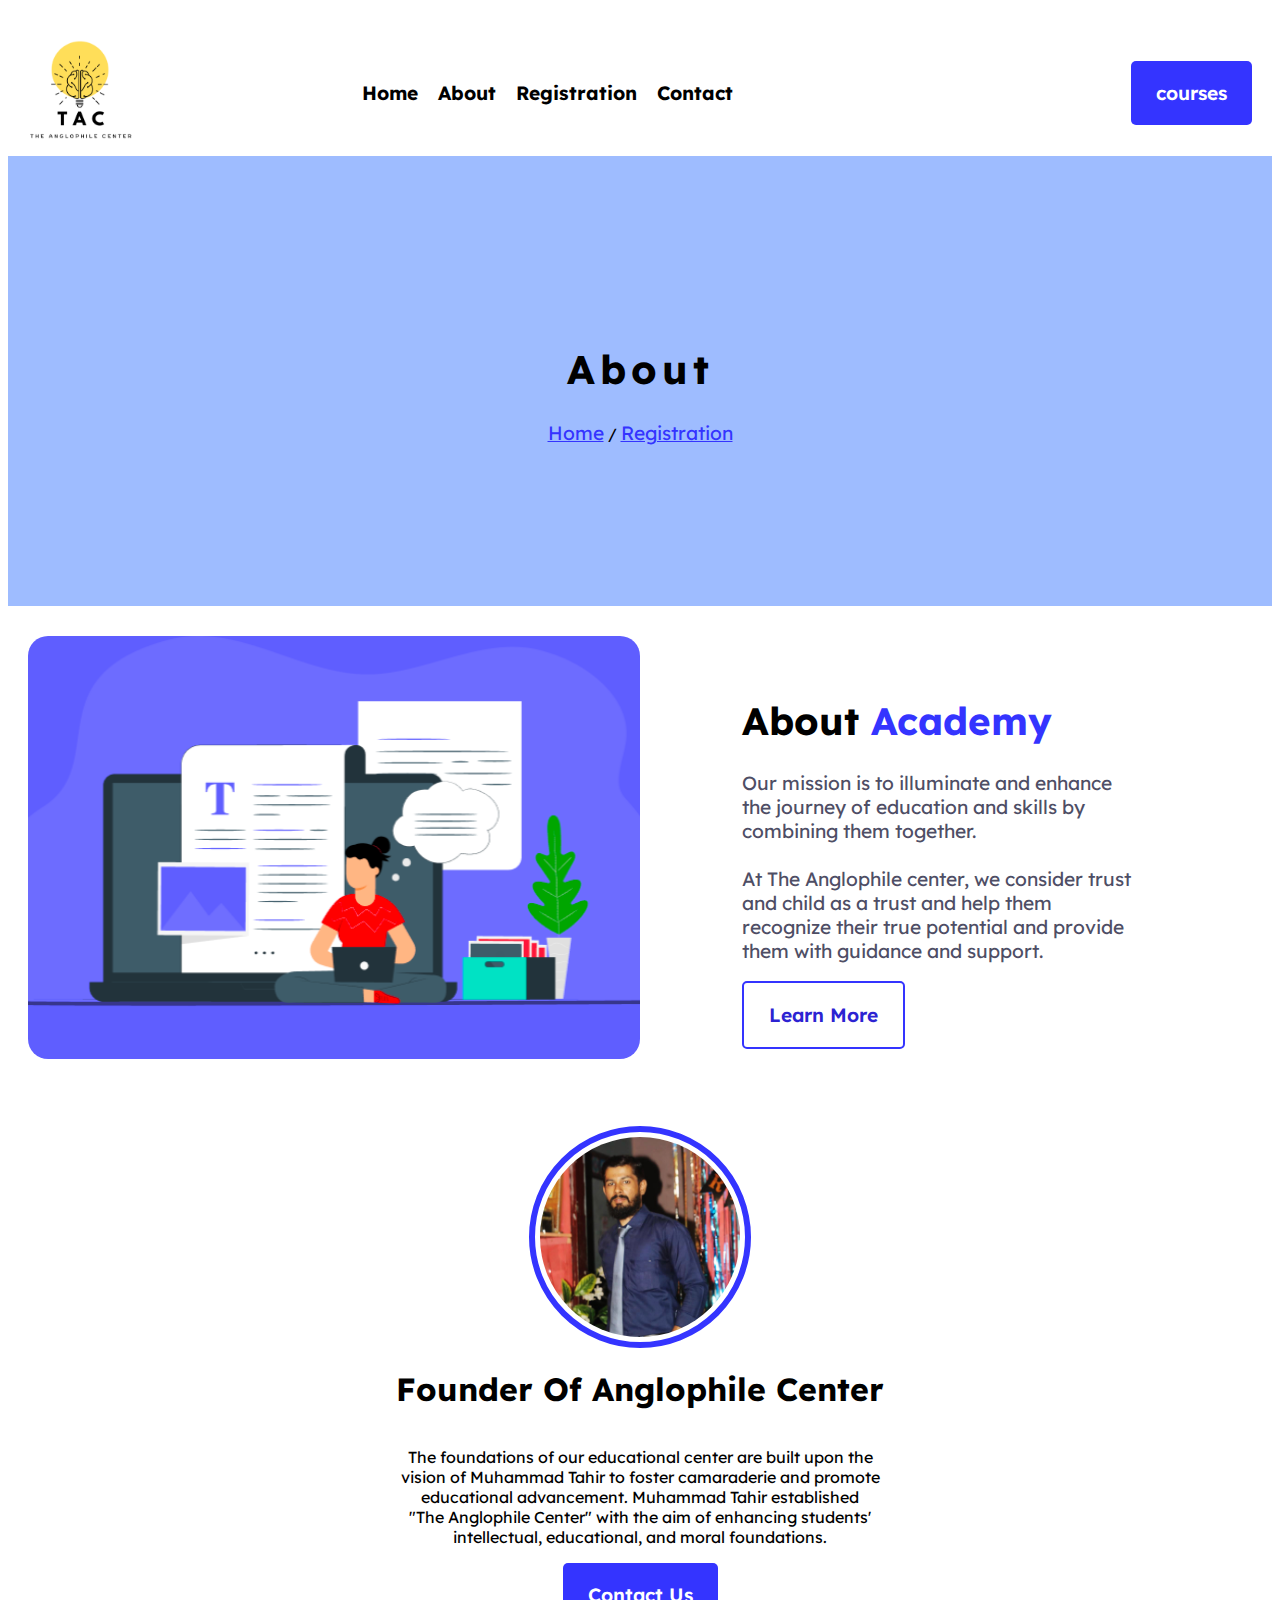
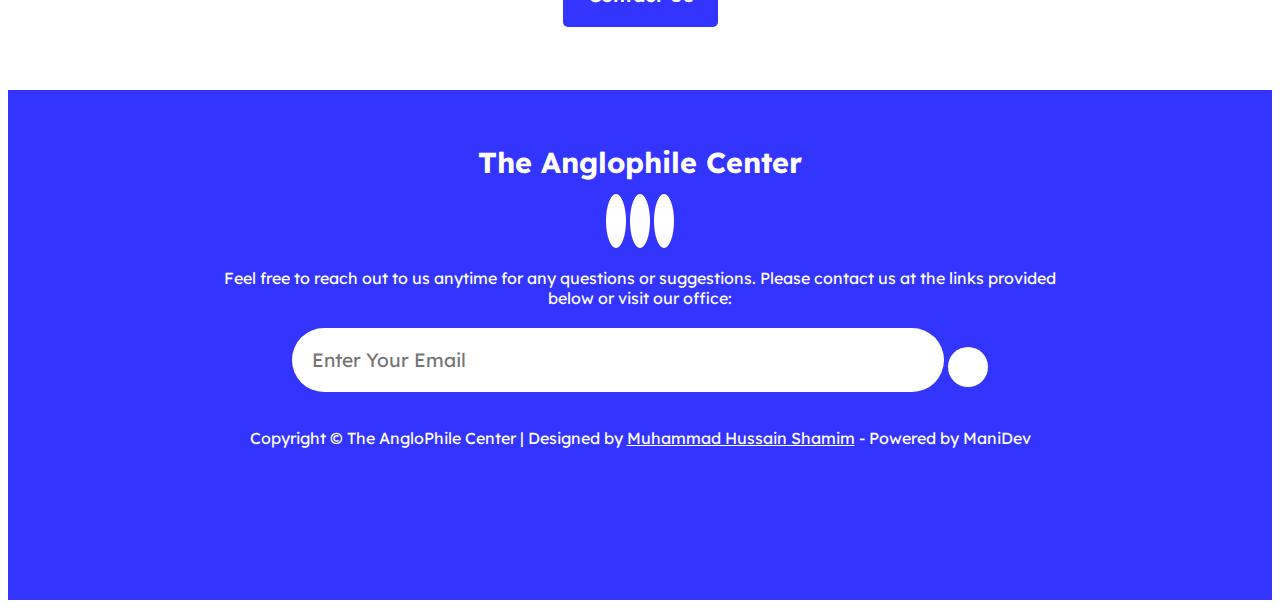
==== pages.html/about.html @ 761ca354 "THC WEbsite" ====
<!-- ______________________________________________________________________ -->

<!DOCTYPE html>
<html lang="en">

<head>
    <meta charset="UTF-8">
    <meta name="viewport" content="width=device-width, initial-scale=1.0">
    <title>The Anglophile Center</title>

    <!-- pages link -->

    <!-- color Variables -->
    <link rel="stylesheet" href="../styling/variables.css">

    <!-- fonts -->
    <link rel="stylesheet" href="../styling/font.css">

    <!-- icons -->
    <link rel="stylesheet" href="../styling/icon.css">

    <!-- rsponsive -->
    <link rel="stylesheet" href="../styling/responsive.css">

    <!-- styling -->
    <link rel="stylesheet" href="../styling/style.css" >

    <!-- Dark styling -->
    <link rel="stylesheet" href="" id="styleLink">

    <!-- slider -->
    <link rel="stylesheet" href="https://cdn.jsdelivr.net/npm/swiper@11/swiper-bundle.min.css" />

    <!-- extra links -->
    <link rel="stylesheet" href="https://cdnjs.cloudflare.com/ajax/libs/font-awesome/6.5.2/css/all.min.css"
        integrity="sha512-SnH5WK+bZxgPHs44uWIX+LLJAJ9/2PkPKZ5QiAj6Ta86w+fsb2TkcmfRyVX3pBnMFcV7oQPJkl9QevSCWr3W6A=="
        crossorigin="anonymous" referrerpolicy="no-referrer" />

</head>
<body>
  <!--         loader     -->
  <div class="nav2" id="secondNav">
      
    <div class="list">
        <ul class="secondNav">
            <!-- <i class="fa-solid fa-bars-staggered" onclick="Bar()">X</i> -->
            <i class="fa fa-times" aria-hidden="true" onclick="Bar()"></i>

            <a href="../index.html" id="same">
                <li>home</li>
            </a>
            <a href="../pages.html/about.html">
                <li>about</li>
            </a>
            <a href="../pages.html/courses.html">
                <li>courses</li>
            </a>
            <a href="../pages.html/registration.html">
                <li>registration</li>
            </a>
            <a href="../pages.html/contact.html">
                <li>contact</li>
            </a>
        </ul>
        <div class="secondicon">
            <i class="fa-solid fa-sun" onclick="diin()" id="din" ></i>
            <i class="fa-solid fa-moon" onclick="raaat()" id="raat" ></i>

        </div>
    </div>

</div>
<!-- sfnc  -->
<header>
    <nav class="flex ">
        <div class="logo">
            <img src="../images/logo 1 (1).png" alt="logo" id="logo">
        </div>
        <div class="list">
            <ul class="flex">
                <a href="../index.html" id="same">
                    <li>home</li>
                </a>
                <a href="../pages.html/about.html">
                    <li>about</li>
                </a>
                <a href="../pages.html/registration.html">
                    <li>registration</li>
                </a>
                <a href="../pages.html/contact.html">
                    <li>contact</li>
                </a>
            </ul>
        </div>
        <div class="icon">
            <i class="fa-solid fa-sun" onclick="day()" id="day"></i>
            <i class="fa-solid fa-moon" onclick="night()" id="night" ></i>

        </div>
        <div class="button">
            <a href="../pages.html/courses.html" class="buttons">courses</a>
            <i class="fa-solid fa-bars-staggered" onclick="NavBar()" id="Nav"></i>
        </div>
    </nav>
</header>

<!-- ______________________________________________________________________ -->
<!-- section -->
<section class="herosection flex">
    <h1>About</h1>
<div>
    <a href="../index.html">home</a> /
    <a href="../pages.html/registration.html">registration</a>
</div>
</section>
<!-- section -->
<!-- sec1 -->
<section class="section sec2 flex">
    <div class="image">
        <img src="../images/about1.png"
            alt="about Image">
    </div>
    <div class="text">
        <h1>About <span>Academy</span></h1>
        <p>Our mission is to illuminate and enhance the journey of education and skills by combining them together. <br> <br> At The Anglophile center, we consider trust and child as a trust and help them recognize their true potential and provide them with guidance and support.
        </p>
        <a href="/pages.html/courses.html" class="bt buttons">Learn More</a>
    </div>
</section>
<!-- sec1 -->
<!-- sec2 -->
<section class="section sec5 flex">
    <img src="../images/sirTahir.jpg"
        alt="Academy fonder image">
    <h1>Founder Of Anglophile Center</h1>
    <p>The foundations of our educational center are built upon the vision of Muhammad Tahir to foster camaraderie and promote educational advancement. Muhammad Tahir established <br> "The Anglophile Center" with the aim of enhancing students' intellectual, educational, and moral foundations.</p>
    <a href="/pages.html/contact.html" class="buttons">Contact Us</a>
</section>
<!-- sec2 -->
<!-- ______________________________________________________________________ -->

<section class="section sec7 footer">
    <div class="text">
        <h2>The Anglophile Center</h2>
        <div class="icons">
           <a href="https://www.facebook.com/groups/689946211160944/"><i class="fa-brands fa-facebook"></i></a>
           <i class="fa-brands fa-whatsapp" onclick="NumberSir()"></i>
            <a href="https://www.youtube.com/@theanglophilecenter4588/featured"> <i class="fa-brands fa-youtube"></i></a>
           
        </div>
    </div>
    <div class="seacrh flex">
        <p class="pera">Feel free to reach out to us anytime for any questions or suggestions. Please contact us at the links provided below or visit our office:</p>
        <form action="#" id="contactForm">
            <input type="email" required placeholder="Enter Your Email" id="email">
            <button type="submit"><i class="fa-solid fa-share"></i></button>
        </form>

        <p>Copyright © The AngloPhile Center | Designed by <a href="https://github.com/hussainshamim16">Muhammad
                Hussain Shamim</a> - Powered by ManiDev

        </p>
    </div>

</section>

   
    <script src="../js Flow/app.js"></script>
</body>
</html>
---- styling/variables.css ----
:root{
    --paragraphs: #69697b;
    --titles: #0b0b2c;
    --accent: #3434ff;
    --secondary-2: #2c23d2;
    --neutral-100: white;
    --neutral-400: #cfcfdb;
    --neutral-300: #ececf4;
    --neutral-200: #fafafa;
    --secondary-1: #f5f7ff;
    --icons-border: #202058;
    --neutral-500: #4e4e65;
}

.buttons{
color: white;
text-decoration: none;
background-color: var(--accent);
padding: 20px 25px;
font-size: 1.2rem;
font-weight: 600;
border-radius: 5px;
transition-duration: 0.3s;
position: relative;
cursor: pointer;
}

.buttons:hover{
    background-color: var(--secondary-2);
    padding: 12px 23px;    
}

.bt{
    border: 2px solid var(--accent);
    background: none;
    color: var(--secondary-2);
    position: relative;
}
.btt{
    border: 2px solid var(--neutral-200);
    background: none;
    color: var(--neutral-200);
}
.btt:hover{
    border: 2px solid var(--neutral-200);
    background: var(--neutral-200);
    color: var(--titles);
}

.bt:hover{
color: white;
background-color: var(--accent);
}

.flex{
    display: flex;
    align-items: center;
    flex-wrap: wrap;
    
}

.direction{
    display: flex;
    align-items: center;
    flex-wrap: wrap;
    flex-direction: row;
}

.section{
    width: auto;
    height: auto;

    /* border: 1px solid black; */

    margin-bottom: 5%;
    position: relative;
}


      /* home */

      section.herosection{
        width: 100%;
        height: 50vh;
        background-color: rgb(158, 188, 255);
        margin-bottom: 30px;
        justify-content: center;
        align-items: center;
        flex-direction: column;
      }

      section.herosection h1{
        font-size: 2.5rem;
        letter-spacing: 5px;
        text-transform: capitalize;
      }
      section.herosection a{
        font-size: 1.2rem;
        color: var(--accent);text-transform: capitalize;
        
      }
---- styling/font.css ----
@import url('https://fonts.googleapis.com/css2?family=Lexend:wght@100..900&display=swap');

*{
  font-family: "Lexend", sans-serif;
  font-optical-sizing: auto;
  
  
  }
---- styling/icon.css ----
header nav .icon i{    
    font-size: 1.6rem;
    color: var(--icons-border);
    cursor: pointer;
}

header nav .icon i:hover{    
    color: var(--accent);
}
---- styling/responsive.css ----
/* responsive design */





/* Small devices (landscape phones, 576px and up) */
@media (min-width: 576px) { 
   
}
/* smart phone */
@media only screen and (max-width: 500px){
    body{
       /* background-color: rgba(0, 26, 255, 0.253);  */
       /* color: rgb(241, 0, 0); */
    }
    /* #subha{
        display: none;
    }
    #shaam{
        display: none;
    } */
    .buttons{
        padding: 10px 15px;
font-size: 0.9rem;
font-weight: 500;
    }
    header{
        /* border: 1px solid red; */
        /* margin-bottom: 50%; */
       
    }
   
    header nav .list{
        display: none;
    }
    .section{
      margin-bottom: 50%;
    }
    /* .flex{
      flex-direction: column;
    } */
    header nav .logo img{
        width: 80px;
    }
    
    header nav .diraction{
        display: flex;
        flex-direction: row;
    }
    header nav .button a{
        /* border: 1px solid red; */
        display: none;
    }
    .nav2{
        display: flex;
    }
    
    #night{
        display: none;
    }
    #din{
        display: none;  
    }

    .secondicon{
        /* border: 1px solid red; */
        text-align: left;
    }
    .secondicon i{
      font-size: 1.2rem;
    }
    header nav #Nav{
        display: contents;
        font-size: 2rem;
       
    }
    section.sec1{
        height: auto;
        width: auto;
        flex-direction: column;

        margin-bottom: 110px;

    }
    section.sec1 h1{
        font-size: 2rem;
    }
    section.sec1 p{
        font-size: 0.9rem;
    }
    section.sec1 .buttons{
        
        font-size: 1rem;
    }
   /* sec 2 */
section.sec2{
    /* border: 1px solid rgb(255, 41, 41); */
  height: min-content;
  margin-bottom: 110px;

}
section.sec2 .text h1{
    /* border: 1px solid red; */
    font-size: 2rem;
}
section.sec2 .text a{
 
    font-size: 0.8rem;
}
section.sec2 .text{
    width: 100%;
}
section.sec2 .image{
    width: 100%;
}
section.sec2 .text p{
    font-size: 0.8rem;
width: 100%;
}

/* sec 3 */
.sec3{
    height: min-content;
/* border: 1px solid red; */
flex-direction: column;
justify-content: center;
align-items: center;
padding: 0px;
}
.sec3 nav{
    text-align: center;
    width: auto;
    /* border: 1px solid blue; */
    flex-direction: column;
    padding: 0px;
}
.sec3 nav .text{
    width: 100%;
    /* border: 1px solid rgb(255, 230, 0); */
    padding: 0px;
}
.sec3 .text h1{
    font-size: 2rem;
    margin: 0px;

}
.sec3 nav .text p{
   
    font-size: 1rem;
    width: 100%;
}
.sec3 nav .text a{
   
    font-size: 0.2rem;
}
.sec3 .boxes{
    flex-direction: column;
    flex-wrap: nowrap;
    width: 100%;
    padding: 0px;
}
.sec3 .boxes .box{
    
    width: 100%;
    padding: 20px 0px;
}
.sec3 .boxes .box i{
   font-size: 5rem;
}
.sec3 .boxes .box p{
    font-size: 0.9rem;
}
.sec3 .boxes .box h1{
    font-size: 2rem;
    
}

section.sec5{
    /* border: 1px solid green; */
    height: auto;
    width: auto;
    flex-direction: column;
    margin-bottom: 110px;
}
section.sec5 h1{
    width: 100%;
    font-size: 1.8rem;
        }
section.sec5 p{
    width: 100%;
    font-size: 0.8rem;
        }
section.sec5 a{
    font-size: 0.9rem;
        }
section.sec5 img{
    width: 150px;
       

}
h2.outH{
    font-size: 1.9rem;
}
section.sec10{
    width: auto;
    flex-direction: column;
    justify-content: center;
    /* border: 1px solid red; */
    
}
section.sec10 .text{
    width: auto;
        
    
}
section.sec10 .text p{
   font-size: 0.9rem;
}
section.sec4{
/* border: 1px solid red; */
padding: 20px 10px;
flex-direction: column-reverse;
}
section.sec4 .text{

width: 100%;
text-align: center;
}
section.sec4 .text h1{
font-size: 1.6rem;
}
section.sec4 .text p{
font-size: 1rem;
}
section.sec4 .text span{
font-size: 1rem;
}
section.sec4 .text a{
font-size: 1rem;
}
section.sec4 .img{
width: 100%;
}
section.sec6{
    width: auto;
    flex-direction: column;
    /* border: 1px solid rgb(0, 38, 255); */
    padding: 0px;
}
.sec6 nav{
    text-align: center;
    width: auto;
    /* border: 1px solid blue; */
    flex-direction: column;
    padding: 0px;
    margin-bottom: 30px;
}
.sec6 nav .text{
    width: 100%;
    /* border: 1px solid rgb(255, 230, 0); */
    padding: 0px;
}
.sec6 .text h1{
    font-size: 2rem;
    margin: 0px;

}
.sec6 nav .text p{
   
    font-size: 0.8rem;
    width: 100%;
}
.sec6 nav .text a{
   
    font-size: 0.2rem;
}
section.sec6 .box{
    flex-direction: column;
    /* border: 1px solid red; */
    padding: 2px;
}
section.sec6 .boxes{
flex-direction: column;
/* border: 1px solid red; */
}
section.sec6 .text{
    width: 100%;
    text-align: center;
    
}
section.sec6 .text h1{
    font-size: 1.7rem;;
    
}
section.sec6 .text p{
    font-size: 0.8rem;
    
}

section.sec6 .images{
    width: 90%;
    
}
section.sec6 .images img{
   margin-bottom: 20px;
    
}
.sec6 .icons{
        
    text-align: center;
    width: 100%;
    
}
.sec6 .icons i{
    color: var(--accent);
    font-size: 1.2rem;
    text-align: center;
}
section.sec9{
    height: auto;
    
}
.swiper {
    width: 100%;
    height: 100%;
    
  }
  div.swiper-slide .text{
    width: 70%;
    padding: 10px;
    
  }
  .swiper-slide .text p{
   font-size: 0.8rem;
  }
  .swiper-slide .text h1{
   font-size: 0.9rem;
  }
  .swiper-slide .text hr{
   color: black;
  }
 section.sec9 .swiper-slide img{
    width: 40%;
    border-radius: 100%;
    border: 3px solid var(--accent);
    padding: 2px;
  }
  section.sec7{
    height: auto;
    padding: 3px;
  }
  section.sec7 .text h2{
    font-size: 1.5rem;
}
section.sec7 .text .icons i{
    font-size: 1.2rem;
    padding: 5px;
}
section.sec7 .pera{
    width: 100%;
    margin-top: 10px ;
    margin-bottom: 10px ;
}
section.sec7 p {
    color: white;
    font-size: 0.7rem;
}
section.sec7 input{
    
    font-size: 0.7rem;
    background: transparent;
    border: none;
    text-align: left;
    color: black;
    
    width: 50%;
    background-color: white;
    
    padding: 10px 15px;
    border-radius: 50px;
    margin-bottom: 20px;

 }div.list{
    width: 100%;
    padding-left: -7px;
    text-align: center;
    /* border: 1px solid red; */
 }
 .nav2 .list ul{
padding-left: 0px;
/* border: 1px solid black; */
  
 }
 div.list .secondNav li{
    text-align: center;
    /* border: 1px solid red; */
  
 }
 section.contact{
      /* background-color: red;  */
      
    flex-direction: column;
    flex-wrap: nowrap;
    width: 100%;
    /* height: auto; */
    justify-content: center;
  }
  section.contact .images{   
    width: 100%;
    display: none;
    /* border: 2px solid black;    */
}
  section.contact .images img{   
    width: 100%;   
}
  section.contact .forms{   
    width: 100%;   
    /* border: 2px solid black;    */

}
  section.contact .forms form{   
    width: 100%;   
}
section.sec8 {
    padding: 2px;
}
section.sec8 form{
    padding: 0px;
    /* border: 1px solid black; */
}
section.sec8 form label{
    
    font-size: 0.8rem;
    padding: 0px;
}
section.sec8 form select{
    padding: 5px;
    font-size: 0.9rem;
    border-radius: 10px;
    border: 2px solid var(--accent);
    
}
section.sec8 form input{
    padding: 5px;
    font-size: 0.9rem;
    border-radius: 10px;
    border: 2px solid var(--accent);
    
}
}

/* tb2 */
@media only screen and (min-width: 501px) and (max-width: 767px){
    body{
        /* background-color: rgba(0, 26, 255, 0.253);  */
        /* color: rgb(241, 0, 0); */
     }
     .buttons{
         padding: 10px 15px;
 font-size: 0.9rem;
 font-weight: 500;
     }
     header{
         /* border: 1px solid red; */
         /* margin-bottom: 50%; */
        
     }
    
     header nav .list{
         display: none;
     }
     .section{
       margin-bottom: 50%;
     }
     /* .flex{
       flex-direction: column;
     } */
     header nav .logo img{
         width: 80px;
     }
     
     header nav .diraction{
         display: flex;
         flex-direction: row;
     }
     header nav .button a{
         /* border: 1px solid red; */
         display: none;
     }
     .nav2{
         display: flex;
     }
     
     #night{
         display: none;
     }
     #din{
         display: none;  
     }
 
     .secondicon{
         /* border: 1px solid red; */
         text-align: left;
     }
     .secondicon i{
       font-size: 1.2rem;
     }
     header nav #Nav{
         display: contents;
         font-size: 2rem;
        
     }
     section.sec1{
         height: auto;
         width: auto;
         flex-direction: column;
 
         margin-bottom: 110px;
 
     }
     section.sec1 h1{
         font-size: 2rem;
     }
     section.sec1 p{
         font-size: 0.9rem;
     }
     section.sec1 .buttons{
         
         font-size: 1rem;
     }
    /* sec 2 */
 section.sec2{
     /* border: 1px solid rgb(255, 41, 41); */
   height: min-content;
   margin-bottom: 110px;
 
 }
 section.sec2 .text h1{
     /* border: 1px solid red; */
     font-size: 2rem;
 }
 section.sec2 .text a{
  
     font-size: 0.8rem;
 }
 section.sec2 .text{
     width: 100%;
 }
 section.sec2 .image{
     width: 100%;
 }
 section.sec2 .text p{
     font-size: 0.8rem;
 width: 100%;
 }
 
 /* sec 3 */
 .sec3{
     height: min-content;
 /* border: 1px solid red; */
 flex-direction: column;
 justify-content: center;
 align-items: center;
 padding: 0px;
 }
 .sec3 nav{
     text-align: center;
     width: auto;
     /* border: 1px solid blue; */
     flex-direction: column;
     padding: 0px;
 }
 .sec3 nav .text{
     width: 100%;
     /* border: 1px solid rgb(255, 230, 0); */
     padding: 0px;
 }
 .sec3 .text h1{
     font-size: 2rem;
     margin: 0px;
 
 }
 .sec3 nav .text p{
    
     font-size: 1rem;
     width: 100%;
 }
 .sec3 nav .text a{
    
     font-size: 0.2rem;
 }
 .sec3 .boxes{
     flex-direction: column;
     flex-wrap: nowrap;
     width: 100%;
     padding: 0px;
 }
 .sec3 .boxes .box{
     
     width: 100%;
     padding: 20px 0px;
 }
 .sec3 .boxes .box i{
    font-size: 5rem;
 }
 .sec3 .boxes .box p{
     font-size: 0.9rem;
 }
 .sec3 .boxes .box h1{
     font-size: 2rem;
     
 }
 
 section.sec5{
     /* border: 1px solid green; */
     height: auto;
     width: auto;
     flex-direction: column;
     margin-bottom: 110px;
 }
 section.sec5 h1{
     width: 100%;
     font-size: 1.8rem;
         }
 section.sec5 p{
     width: 100%;
     font-size: 0.8rem;
         }
 section.sec5 a{
     font-size: 0.9rem;
         }
 section.sec5 img{
     width: 150px;
        
 
 }
 h2.outH{
     font-size: 1.9rem;
 }
 section.sec10{
     width: auto;
     flex-direction: column;
     justify-content: center;
     /* border: 1px solid red; */
     
 }
 section.sec10 .text{
     width: auto;
         
     
 }
 section.sec10 .text p{
    font-size: 0.9rem;
 }
 section.sec4{
 /* border: 1px solid red; */
 padding: 20px 10px;
 flex-direction: column-reverse;
 }
 section.sec4 .text{
 /* border: 1px solid red; */
 width: 100%;
 text-align: center;
 }
 section.sec4 .text h1{
 font-size: 1.6rem;
 }
 section.sec4 .text p{
 font-size: 1rem;
 }
 section.sec4 .text span{
 font-size: 1rem;
 }
 section.sec4 .text a{
 font-size: 1rem;
 }
 section.sec4 .img{
 width: 100%;
 }
 section.sec6{
     width: auto;
     flex-direction: column;
     /* border: 1px solid rgb(0, 38, 255); */
     padding: 0px;
 }
 .sec6 nav{
     text-align: center;
     width: auto;
     /* border: 1px solid blue; */
     flex-direction: column;
     padding: 0px;
     margin-bottom: 30px;
 }
 .sec6 nav .text{
     width: 100%;
     /* border: 1px solid rgb(255, 230, 0); */
     padding: 0px;
 }
 .sec6 .text h1{
     font-size: 2rem;
     margin: 0px;
 
 }
 .sec6 nav .text p{
    
     font-size: 0.8rem;
     width: 100%;
 }
 .sec6 nav .text a{
    
     font-size: 0.2rem;
 }
 section.sec6 .box{
     flex-direction: column;
     /* border: 1px solid red; */
     padding: 2px;
 }
 section.sec6 .boxes{
 flex-direction: column;
 /* border: 1px solid red; */
 }
 section.sec6 .text{
     width: 100%;
     text-align: center;
     
 }
 section.sec6 .text h1{
     font-size: 1.7rem;;
     
 }
 section.sec6 .text p{
     font-size: 0.8rem;
     
 }
 
 section.sec6 .images{
     width: 90%;
     
 }
 section.sec6 .images img{
    margin-bottom: 20px;
     
 }
 .sec6 .icons{
         
     text-align: center;
     width: 100%;
     
 }
 .sec6 .icons i{
     color: var(--accent);
     font-size: 1.2rem;
     text-align: center;
 }
 section.sec9{
     height: auto;
     
 }
 .swiper {
     width: 100%;
     height: auto;
     
   }
   div.swiper-slide .text{
     width: 70%;
     padding: 10px;
     
   }
   .swiper-slide .text p{
    font-size: 0.8rem;
   }
   .swiper-slide .text h1{
    font-size: 0.9rem;
   }
   .swiper-slide .text hr{
    color: black;
   }
  section.sec9 .swiper-slide img{
     width: 20%;
     border-radius: 100%;
     border: 3px solid var(--accent);
     padding: 2px;
   }
   section.sec7{
     height: auto;
     padding: 3px;
   }
   section.sec7 .text h2{
     font-size: 1.5rem;
 }
 section.sec7 .text .icons i{
     font-size: 1.2rem;
     padding: 5px;
 }
 section.sec7 .pera{
     width: 100%;
     margin-top: 10px ;
     margin-bottom: 10px ;
 }
 section.sec7 p {
     color: white;
     font-size: 0.7rem;
 }
 section.sec7 input{
     
     font-size: 0.7rem;
     background: transparent;
     border: none;
     text-align: left;
     color: black;
     
     width: 50%;
     background-color: white;
     
     padding: 10px 15px;
     border-radius: 50px;
     margin-bottom: 20px;
 
  }div.list{
     width: 100%;
     padding-left: -7px;
     text-align: center;
     /* border: 1px solid red; */
  }
  .nav2 .list ul{
 padding-left: 0px;
 /* border: 1px solid black; */
   
  }
  div.list .secondNav li{
     text-align: center;
     /* border: 1px solid red; */
   
  }
  section.contact{
       /* background-color: red;  */
       
     flex-direction: column;
     flex-wrap: nowrap;
     width: 100%;
     /* height: auto; */
     justify-content: center;
   }
   section.contact .images{   
     width: 100%;
     display: none;
     /* border: 2px solid black;    */
 }
   section.contact .images img{   
     width: 100%;   
 }
   section.contact .forms{   
     width: 100%;   
     /* border: 2px solid black;    */
 
 }
   section.contact .forms form{   
     width: 100%;   
 }
 section.sec8 {
     padding: 2px;
 }
 section.sec8 form{
     padding: 0px;
     /* border: 1px solid black; */
 }
 section.sec8 form label{
     
     font-size: 0.8rem;
     padding: 0px;
 }
 section.sec8 form select{
     padding: 5px;
     font-size: 0.9rem;
     border-radius: 10px;
     border: 2px solid var(--accent);
     
 }
 section.sec8 form input{
     padding: 5px;
     font-size: 0.9rem;
     border-radius: 10px;
     border: 2px solid var(--accent);
     
 }    
}

/* tablat */
@media only screen and (min-width: 768px) and (max-width: 1023px){
   
     
    header{
        /* width: 100%; */
        /* border: 1px solid red; */
    }
    section.sec1{
        height: auto;
        width: auto;
        flex-direction: column;

        margin-bottom: 110px;

    }
    section.sec5{
        /* border: 1px solid green; */
        height: auto;
        width: auto;
        flex-direction: column;
        margin-bottom: 110px;
    }
    
    section.sec2{
        /* border: 1px solid rgb(255, 41, 41); */
      height: min-content;
      margin-bottom: 110px;
    
    }
    section.sec2 .text h1{
        /* border: 1px solid red; */
        font-size: 2rem;
    }
    section.sec2 .text a{
     
        font-size: 0.8rem;
    }
    section.sec2 .text{
        width: 40%;
    }
    section.sec2 .image{
        width: 50%;
    }
    section.sec2 .text p{
        font-size: 0.9rem;
    width: 100%;
    }
    .sec3 .boxes{
        flex-direction: column;
        flex-wrap: nowrap;
        width: 100%;
        padding: 0px;
    }
    .sec3 .boxes .box{
        
        width: 80%;
        padding: 20px 0px;
        border: 3px solid var(--accent);
    }
    .sec3 .boxes .box i{
       font-size: 5rem;
    }
    .sec3 .boxes .box p{
        font-size: 0.9rem;
    }
    .sec3 .boxes .box h1{
        font-size: 2rem;
        
    }
    section.sec10 .text{
        width: 30%;
            
        
    }
    section.sec10 .text p{
       font-size: 0.9rem;
    }
    section.sec5 p{
        
        font-size: 1rem;
            }
            section.sec4 .text h1{
                font-size: 1.8rem;
            }
            section.sec4 .text p{
                font-size: 0.8rem;
            }
            section.sec6 nav .text p{
                font-size: 0.8rem;
                /* border: 1px solid red; */
                width: 100%;
            }
            section.sec6 .boxes .box .text p{
                font-size: 0.9rem;
            }
            section.sec9{
                height: auto;
                
            }
            .swiper {
                width: 100%;
                height: 100%;
                
              }
              div.swiper-slide .text{
                width: 70%;
                padding: 10px;
                
              }
              .swiper-slide .text p{
               font-size: 0.8rem;
              }
              .swiper-slide .text h1{
               font-size: 0.9rem;
              }
              .swiper-slide .text hr{
               color: black;
              }
             section.sec9 .swiper-slide img{
                width: 15%;
                border-radius: 100%;
                border: 3px solid var(--accent);
                padding: 2px;
              }
              section.sec7{
                height: auto;
                padding: 3px;
              }
}

/* desktop */
/* @media screen and (min-width: 1024px){
    body{
       background-color: rgb(255, 255, 255); 
       color: rgb(241, 0, 0);
    }
} */
---- styling/style.css ----
section.load{
    width: 100%;
    height : 100vh;
    background: rgba(0, 0, 0, 0.555) ;
    justify-content: center;
    flex-direction: column;
    align-items: center;
    position: fixed;
    margin: 0;
z-index: 5;display: none;
}

::-webkit-scrollbar{
    width: auto;
    height: auto;
    background-color: transparent;
    position: relative;
}
::-webkit-scrollbar-thumb{
    background-color: var( --icons-border);
    border-radius: 20px;
}
/* HTML: <div class="loader"></div> */
.loader {
    width: 45px;
    aspect-ratio: 1;
    --_g: no-repeat radial-gradient(farthest-side,rgb(0, 38, 255) 94%,#0000);
    background:
      var(--_g) 0    0,
      var(--_g) 100% 0,
      var(--_g) 100% 100%,
      var(--_g) 0    100%;
    background-size: 40% 40%;
    animation: l38 .5s infinite; 
  }
  @keyframes l38 {
    100% {background-position: 100% 0,100% 100%,0 100%,0 0}
  }/* loader */
section.sec0{
    height: 100vh;
    width: 100%;

    background: rgba(0, 0, 0, 0.911);
    align-content: center;
    position: fixed;
    z-index: 7;
    justify-content: center;
    
    display: none;
}
div.paginai{
 
    
    padding: 0pc 60px;
    justify-content: space-between;
    align-items: center;
    background-color: var(--accent);
    color: white;
    font-weight: bold;
    letter-spacing: 2;
    position: static;
 width: 30%;  
 height: 50%; 
   box-shadow: 0px 0px 20px 2px #0000007a;
animation-name: pag;
animation-duration: 2s;

    
}

div.paginai a{
    color: white;
    text-decoration: none;
    background-color: black;
    
    border-radius: 20px;
}
 ul{
    list-style-type: none;
 }

header{
    margin-top: 30px;
    /* border: 1px solid red; */
    padding: 10px 20px;
}


nav{
    justify-content: space-between;    
}

nav .list ul li{
    list-style: none;
    margin-right: 20px;
}

#day{
    display:  none;
    color: white    ;
}

nav .list a{
    text-decoration: none;
    font-size: 1.2rem;
    text-transform: capitalize;
    font-weight: 700;
    transition-duration: 0.3s;
    color: black;
}

nav .list a:hover{
    color: var(--accent);
}

nav .logo img{
    width: 105px;
}
#Nav{
    display: none;
    color: var(--accent);
}
.nav2{
    display: none;
    background-color: var(--accent);
    padding: 10px 20px;
    line-height: 2;
    position: relative;
    animation-name: m;
    animation-duration: 2s;
  
}
@keyframes m   {
    0%{
        background-color: white;
        height: 0vh;
    }

    50%{
        height: 20vh;
    }

    100%{
        color: white;
        height: auto;
    }
}
.secondNav{
    text-align: center;
}
.secondNav a{
    font-size: 1.3rem;
    text-transform: capitalize;
    text-decoration: underline;
    color: white;
    font-weight: bold;
}

/* end header */

.sec1{
    height: 60vh;
    text-align: center;
    flex-direction: row;
    align-items: center;
    justify-content: center;
    margin-bottom: 10%;
}

.sec1 h1{
    font-size: 5rem;
    

    margin-bottom: 0px;
}
.sec1 h1 span{
   color: var(--accent);
}
.sec1 p{
    font-size: 1.2rem;
    margin-top: 20px;
    margin-bottom: 40px;
    color: var(--neutral-500);
    width: 80%;
}
.sec1 a{
    font-size: 1.4rem;
    
    margin-top: 20px;
}

/* sec 1 end */

section.sec2{    
    justify-content: space-between;
    /* background-color: var(--accent); */
    height: auto;
    padding: 0px 20px;
}
.sec2 .image {
    /* border: 1px solid red; */
    width: 50%;
}
.sec2 .text {
    /* border: 1px solid red; */
    width:40%;
    height: auto;
    padding: 10px 20px;
}
.sec2 .text p{
    font-size: 1.2rem;
    margin-bottom: 40px;
   width: 400px;
   color: var(--neutral-500);
}
.sec2 .text h1{
    font-size: 2.4rem;
   
}
.sec2 .text h1 span{
    font-size: 2.4rem;
    color: var(--accent);
}

.sec2 .image img{
width: 100%; 
border-radius: 20px;
}

/* sec2 end */

.sec3{
    height: 80vh;

    margin-bottom: 50px;
    
}
.sec3 nav{
   
   padding: 10px 20px;
   margin-bottom: 30px;

}
.sec3 nav h1{
    font-size: 2.5rem;
    margin: 0px;

}
.sec3 nav p{
    width: 500px;
    font-size: 1.2rem;
}
.sec3{
    height: auto;

}

.sec3 .boxes{
    justify-content: space-around;
    /* border: 1px solid red; */
    text-align: center;
    
    height: auto;

    
}
.sec3 .box{
    border: 1px solid rgb(0, 60, 255);
    border-radius: 20px;
    width: 28%;
    height: 100%;
    padding: 20px;
    margin-bottom: 20px;

}
.sec3 .box i{  
    font-size: 6rem;color: var(--accent);
}
.sec3 .box img{   
    /* border-radius: 20px; */
    width: 100%;
    border-radius: 10px;display: none;

}
.sec3 .box .text {
    padding: 0px 20px;
}
.sec3 .box .text h1 a{  

color: var(--neutral-500);
font-size: 2rem;
text-decoration: none;
transition-duration: 0.2s;

}
.sec3 .box .text h1 a:hover{
    color: var(--accent);
}

.sec3 .box .text p{  

    color: var(--neutral-500);
    font-size: 1.2rem;
    
    
    }
.sec3 .box .text hr{  

    border: 1px solid rgba(0, 0, 0, 0.267);
    font-size: 1.2rem;
    
    
    }
.sec3 .box .text .fot{  

    color: var(--neutral-500);
    font-size: 1.2rem;
    font-weight: 700;
    margin-bottom: 20px;
    
    }

    /* sec3 */

    .sec4{
        background-color: var(--accent);
        color: white;
        justify-content: space-between;

        height: auto;
        padding: 30px;
    }

    .sec4 .img{
        /* border: 1px solid red; */
        width: 40%;
    }

    .sec4 .img img{
        width: 100%;
        border-radius: 20px;
    }
    .sec4 .text{
        width: 50%;

        
    }
    .sec4 .text h1{
        font-size: 2.4rem;
    }
    .sec4 .text p{
        font-size: 1.2rem;
    }
    .sec4 .text span{
        font-size: 1.4rem;
        
    }
    .sec4 .text a{
        font-size: 1.2rem;
        
        padding: 5px 20px;
        
        
    }
#subha{
    display: none;
}
    /* sec4   */


    .sec5{
        height: auto;
        flex-direction: column;
        justify-content: center;
        text-align: center;
    }
    .sec5 h1{
font-size: 2rem;
    }
    .sec5 p{
width: 500px;
    }
    .sec5 img{
width: 200px;
border-radius: 100%;
border: 6px solid var(--accent);
padding: 5px;
    }

    /* sec5  */

    .sec6{
        padding: 0px 20px;
        height: auto;
    }
    .sixnave{
        margin-bottom: 20px;
    }
    .sec6 nav h1{
        font-size: 2rem;
        margin: 0px;

    }
    .sec6 .boxes{
        
        

        flex-direction: row;
        justify-content: center;
    }
    .sec6 .box{
        justify-content: space-around;
        align-items: center;
        width: 100%;
        /* border: 3px solid var(--accent); */
        border-radius: 10px;
        margin-bottom: 30px;
    }  
    .sec6 .text{
        width: 40%;
        
    }
    
    .sec6 .images{
        width: 40%;
        
    } 
    .sec6 .images img{
        width: 100%;
        border-radius: 10px;
    }

    .sec6 .icons{
        
        text-align: center;
        justify-content: space-around;
        width: 60%;
        
    }

    .sec6 .icons i{
        color: var(--accent);
        font-size: 1.6rem;
    }

    .sec7{
        width: auto;
        height: 50vh;
        background-color: var(--accent);
        padding: 30px 20px;
        margin-bottom: 0px;

    }

    .sec7 .text{
        /* border: 1px solid red; */
        text-align: center;
        color: white;

        margin-bottom: 10px;
    }

    .sec7 .text h2{
        font-size: 1.8rem;
    }
    .sec7 .text .icons i{
        font-size: 1.7rem;
        color: var(--titles);
        cursor: pointer;
        background-color: white;
        padding: 10px;
        border-radius: 100%;
        margin: 2px;
        transition-duration: 0.5s;
    }
    .sec7 .text .icons i:hover{
        background-color: var(--titles);
        color: white;
    }

    .sec7 .seacrh{
        /* border: 1px solid red; */
        text-align: center;
        flex-direction: column;
        justify-content: center;

    }
    .sec7 form{
        /* border: 1px solid black; */
        width: 100%;
    }
   
    .sec7 input{
    
       font-size: 1.2rem;
       background: transparent;
       border: none;
       text-align: left;
       color: black;
       
       width: 50%;
       background-color: white;
       
       padding: 20px;
       border-radius: 50px;
       margin-bottom: 20px;

    }

    .sec7 button{
        background: white;
        /* border: 1px solid red; */
        padding: 20px;
        border-radius: 100%;
        position: relative;
        top: 0;
        border: none;
        color: var(--titles);
        font-size: 1.2rem;
        cursor: pointer;
        transition-duration: 0.5s;
        
    }
    .sec7 button:hover{
        background-color: var(--titles);
        color: white;
    }

    .sec7 .pera{
        width: 70%;
        margin-top: 20px ;
        margin-bottom: 20px ;
    }
    .sec7 p {
        color: white;
        margin-bottom: 20px;
    }
    .sec7 a {
        color: white;
    }

    /* sec7 end// */

    .sec8{
        /* border: 1px solid red; */
        width: auto;
        height: auto;
        margin-bottom: 50px;
    }

    .sec8 form{
        /* border: 1px solid black; */
      width: 90%;
        height: 100%;
     
        margin: 0px auto;

        /* background-color: red; */

        justify-content: space-around;
        
        padding: 20px 30px;
        
    }

    .sec8 form div.section1{
        /* border: 1px solid black; */
        width: 40%;
    }
    .sec8 form div.section2{
        /* border: 1px solid rgb(0, 26, 255); */
        width: 40%;
    }
    .sec8 form label{
        display: block;
        width: 100%;
        font-size: 1.2rem;
        font-weight: bold;
        padding-left: 10px;
        padding-bottom: 5px;
    
        
    }
    .sec8 form input{
        display: block;
        width: 90%;
        font-size: 1.1rem;  
        margin-bottom: 20px;
        
        border: 3px solid var(--accent);
        padding: 15px 20px;
        border-radius: 20px;
    }
    .sec8 form select{
        display: block;
        width: 100%;
      
        border: 3px solid var(--accent);
        padding: 15px 20px;
        border-radius: 20px;

        margin-bottom: 10px;
        font-size: 1.1rem;

        
    }
    .sec8 form option{
      
      
        padding: 20px;
       
        font-size: 1.1rem;
    }
    .sec8 form button{
      border: none;
      position: relative;
    }
     /* sec8 end// */
    
     .sec9{
        /* border: 1px solid black; */
        height: auto;
        width: 100%;
        margin-bottom: 50px;
        
        
        
     }

     .sec9 h2
     {
        font-size: 2rem;
        text-align: center;
     }
     .sec9 span
     {
      color: var(--accent);
     }
     

     /* slider  */
     .swiper {
        width: 100%;
        height: 50vh;
      }
  
      .swiper-slide {
        text-align: center;
        font-size: 18px;
        background: transparent;
        display: flex;
        justify-content: center;
        align-items: center;
        flex-direction: column;

        width: 100%;
        height: auto;
        /* border: 1px solid red; */
      }
  
      /* .swiper-slide img {
        display: block;
        width: 100%;
        height: 100%;
        border: 1px solid red;
        object-fit: cover;
      } */

       .swiper-slide .text{
        width: 50%;
        margin: 0px auto;
        padding: 20px;
        background: #4668ff81;
        border-radius: 20px        ;
        
      } 

     .swiper-slide img{
        width: 25%;
        border-radius: 100%;
        border: 6px solid var(--accent);
        
      }

    
     /* slider  */

     /* .swiper {
        width:100%;
        height: 80%;

        overflow: hidden;

        border: 1px solid red;
        
        
      } */
  
      /* .swiper-slide {
        display: flex;
        flex-direction: column;
        align-items: center;
        justify-content: center;
        position: relative;
        
        text-align: center;
        width: 90%;
        
        margin-right: 20px;
        background-color: rgba(0, 38, 255, 0.233);
        text-align: center;
      }
       */
    
  
     

      /* sec 9 end */

      .sec10{
        /* border: 1px solid red; */
        height: auto;
        margin-bottom: 20px;text-align: center;
        padding: 0px 20px;
        justify-content: space-around;
        flex-wrap: wrap;
        text-align: center;
      }

      .outH{text-align: center;
    color: var(--accent);
    font-size: 2.5rem;
    }.outH span{
        color: black;
    }
      .sec10 .teaching{
        
    color: var(--accent);
    font-size: 0.9rem;
    /* letter-spacing: 2px; */
    }

    .sec10 .text img{
border-radius: 100%;
width: 50%;
    }
      .sec10 .text{
        /* border: 1px solid red; */
        width: 25%;
        background-color: aliceblue;
        padding: 20px;
        border-radius: 20px;
        margin-bottom: 30px;
        box-shadow: 10px 10px 20px 2px #dededede;
      }
      .sec10 .text p{
     width: 90%;
      }


/* contact */

section.contact{
    /* border: 1px solid var(--accent); */
    width: 100%;
    height: auto;
    margin-bottom: 30px;
    display: flex;
    flex-direction: row-reverse ;
    justify-content: center;
    position: relative;
   
}
section.contact .images{   
    width: 50%;   
}

section.contact .images img{   
    width: 100%;   
}

.forms{   
    width: 30%;   
    /* border: 1px solid red; */

 padding: 10px 20px;
}
.forms form{   
    width: 100%;text-align: center;
    flex-direction: column;
    justify-content: center;text-align: center;
}
.forms form input{   
padding:  10px 20px;
border-radius: 10px;
margin-bottom: 20px;
    width: 70%; 
    display: block;
    border: 2px solid var(--accent);
    font-size: 1.2rem;
}
.forms form textarea{   
padding:  10px 20px;
border-radius: 10px;
margin-bottom: 20px;
    width: 70%; 
    display: block;
    border: 2px solid var(--accent);
    font-size: 1.2rem;
}
.forms form button{  

position: relative;
border: none;
}
.forms form h1{  
color: white;
font-size: 2rem;
}
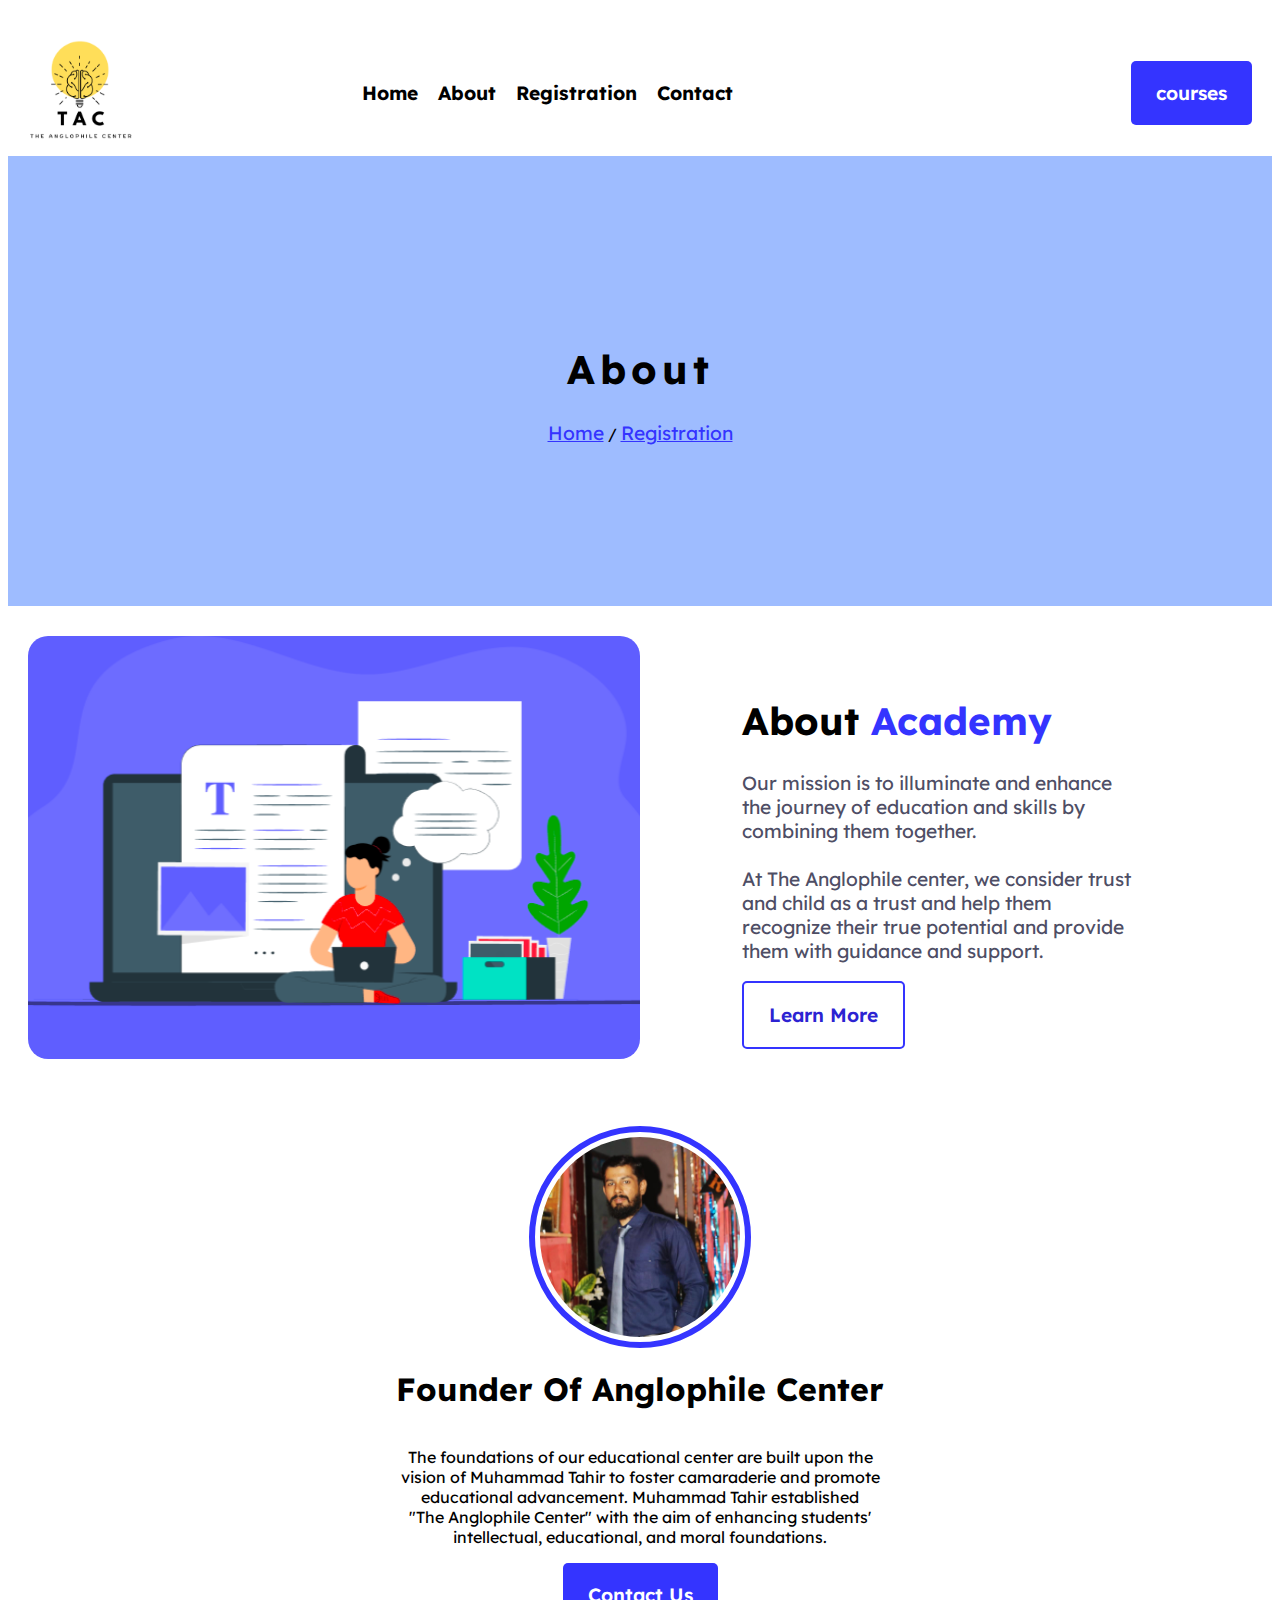
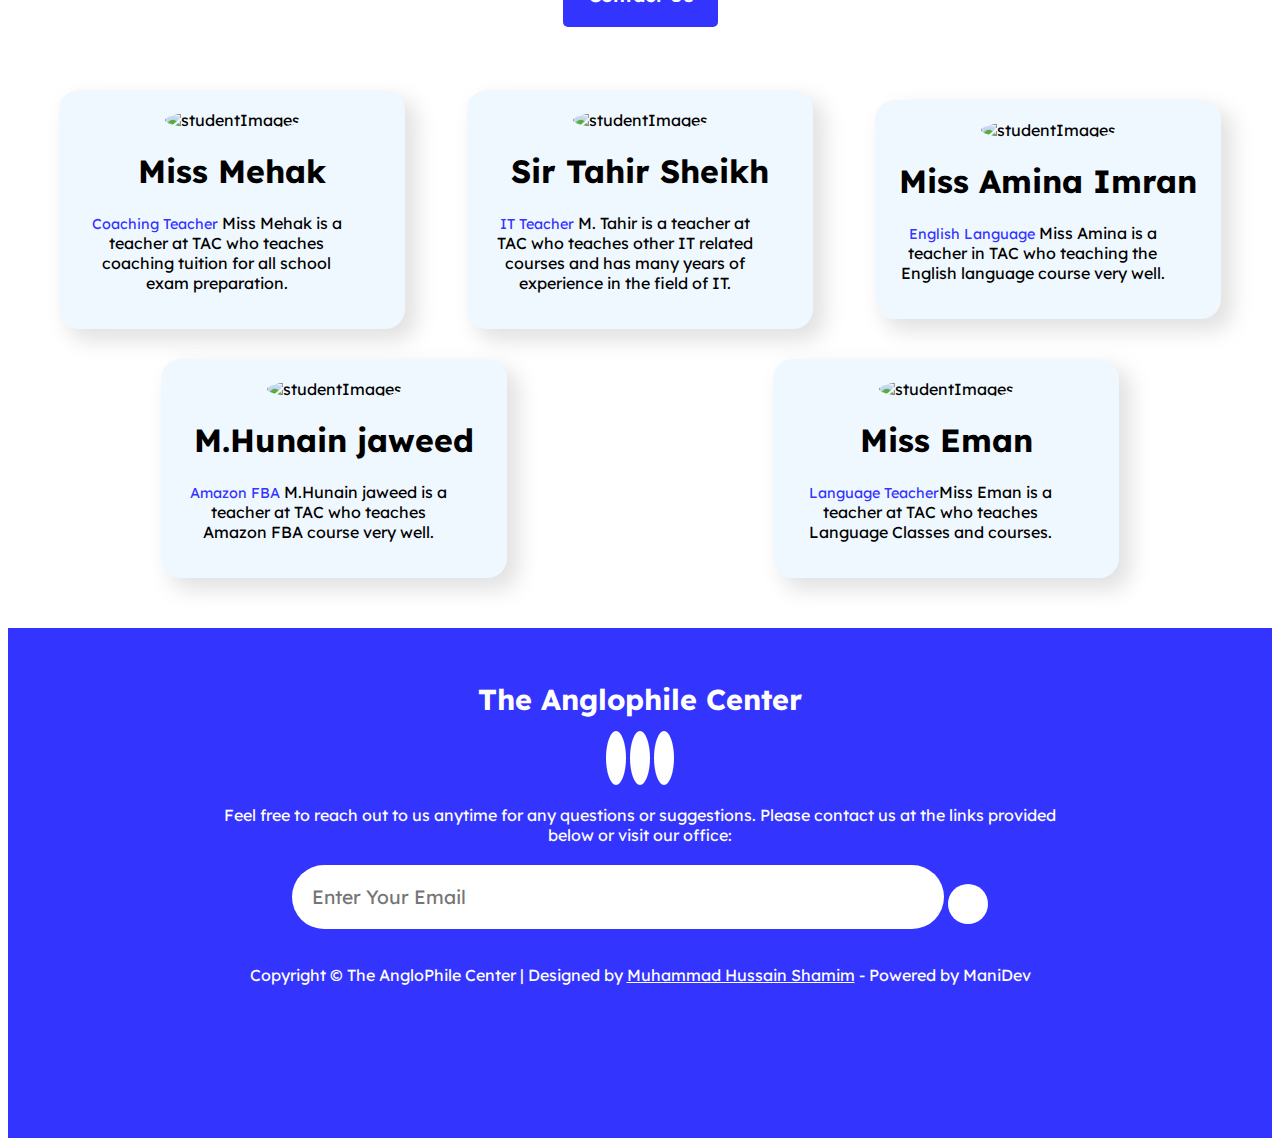
==== commit dbd7d32b: "add teachers" ====
--- a/pages.html/about.html
+++ b/pages.html/about.html
@@ -125,7 +125,7 @@
         <h1>About <span>Academy</span></h1>
         <p>Our mission is to illuminate and enhance the journey of education and skills by combining them together. <br> <br> At The Anglophile center, we consider trust and child as a trust and help them recognize their true potential and provide them with guidance and support.
         </p>
-        <a href="/pages.html/courses.html" class="bt buttons">Learn More</a>
+        <a href="../pages.html/courses.html" class="bt buttons">Learn More</a>
     </div>
 </section>
 <!-- sec1 -->
@@ -135,8 +135,40 @@
         alt="Academy fonder image">
     <h1>Founder Of Anglophile Center</h1>
     <p>The foundations of our educational center are built upon the vision of Muhammad Tahir to foster camaraderie and promote educational advancement. Muhammad Tahir established <br> "The Anglophile Center" with the aim of enhancing students' intellectual, educational, and moral foundations.</p>
-    <a href="/pages.html/contact.html" class="buttons">Contact Us</a>
-</section>
+    <a href="../pages.html/contact.html" class="buttons">Contact Us</a>
+</section>
+
+     <section class="sec10 flex">
+       <div class="text">
+           <img src="./images/coaching.jpg"
+               alt="studentImages">
+           <h1>Miss Mehak</h1>
+           <p><span class="teaching">Coaching Teacher </span>Miss Mehak is a teacher at TAC who teaches coaching tuition for all school exam preparation.</p>
+       </div>
+       <div class="text">
+           <img src="./images/itSIrTahir.jpg"
+               alt="studentImages">
+               <h1>Sir Tahir Sheikh</h1>           
+               <p><span class="teaching">IT Teacher </span>M. Tahir is a teacher at TAC who teaches other IT related courses and has many years of experience in the field of IT.</p>
+       </div>
+       <div class="text">
+           <img src="./images/missAmina.jpg" alt="studentImages">
+           <h1>Miss Amina Imran</h1>           
+           <p><span class="teaching">English Language </span>Miss Amina is a teacher in TAC who teaching the English language course very well.</p>
+       </div>
+       <div class="text">
+           <img src="./images/hunain.jpg"
+               alt="studentImages">
+           <h1>M.Hunain jaweed</h1>
+           <p><span class="teaching">Amazon FBA </span>M.Hunain jaweed is a teacher at TAC who teaches Amazon FBA course very well.</p>
+       </div>
+       <div class="text">
+           <img src="./images/mam.jpg"
+               alt="studentImages">
+           <h1>Miss Eman</h1>
+           <p><span class="teaching">Language Teacher</span>Miss Eman is a teacher at TAC who teaches Language Classes and courses.</p>
+       </div>
+    </section>
 <!-- sec2 -->
 <!-- ______________________________________________________________________ -->
 
@@ -168,4 +200,4 @@
    
     <script src="../js Flow/app.js"></script>
 </body>
-</html>+</html>
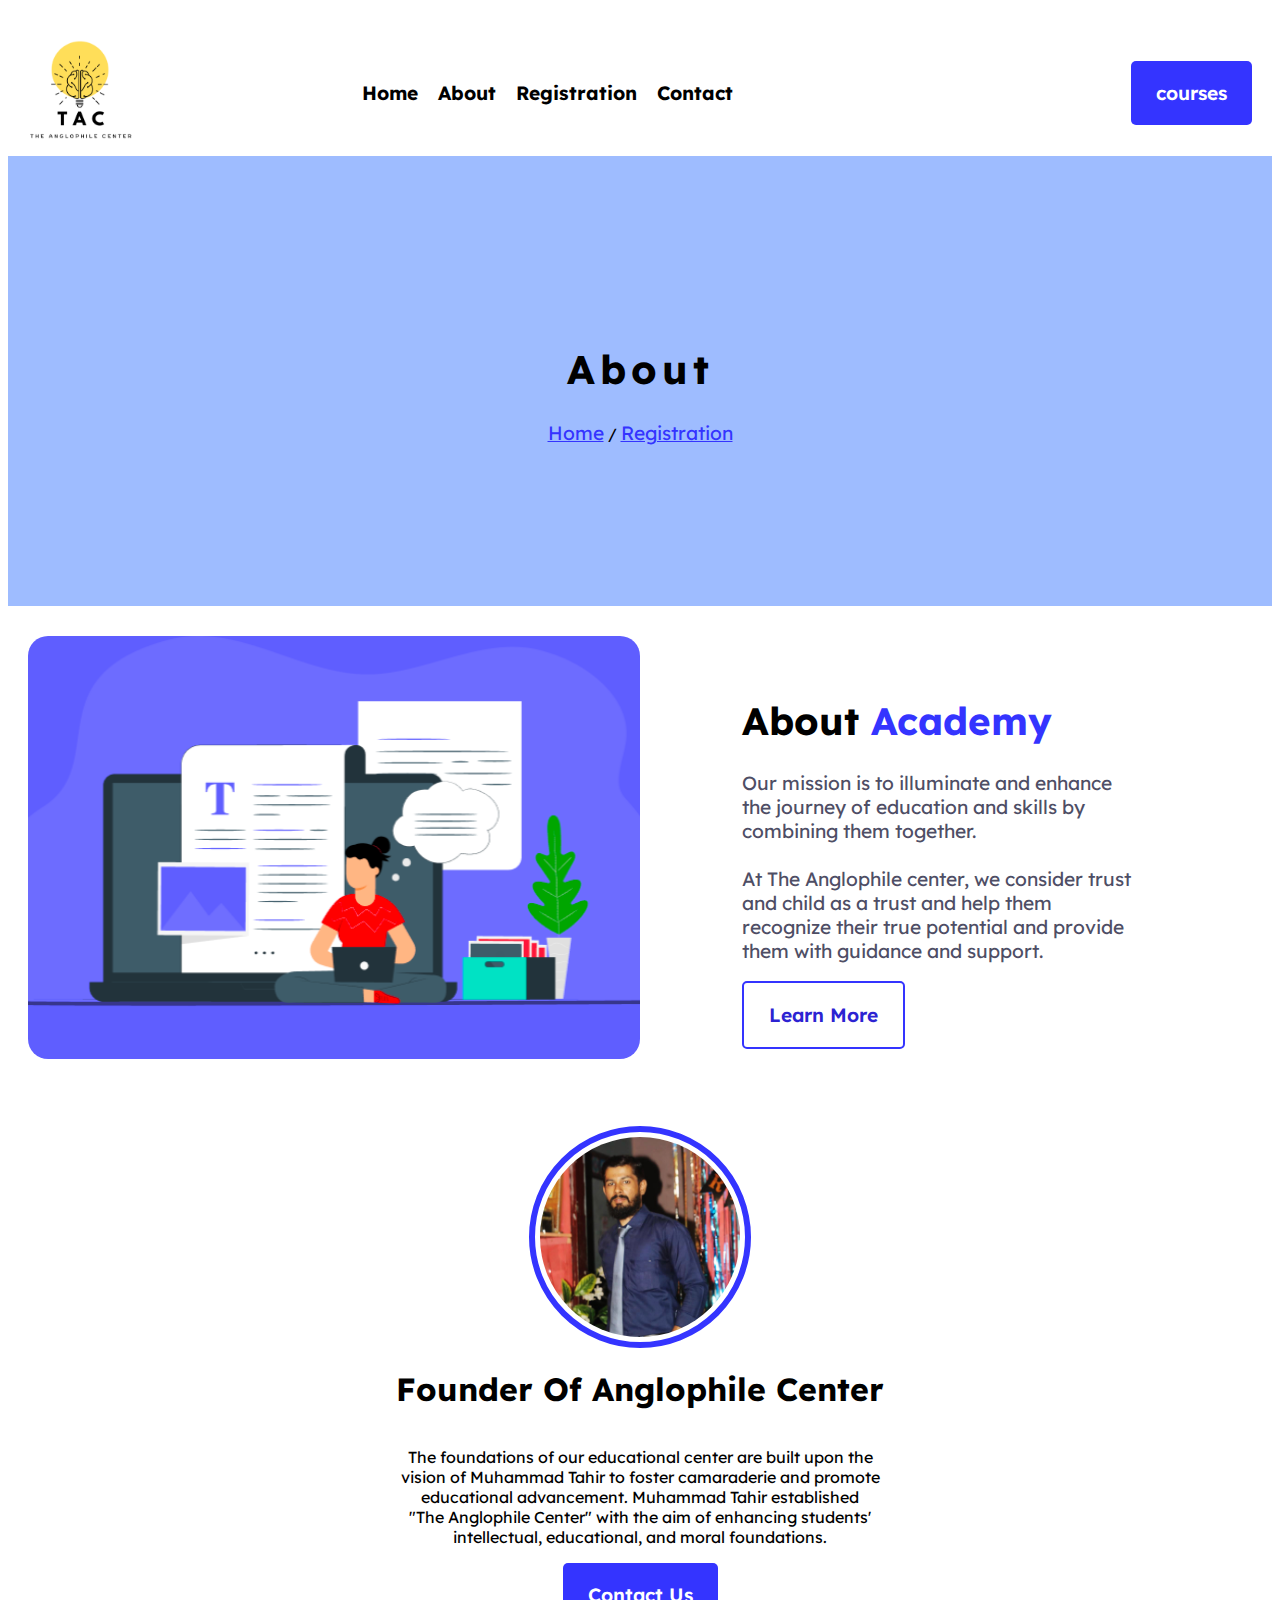
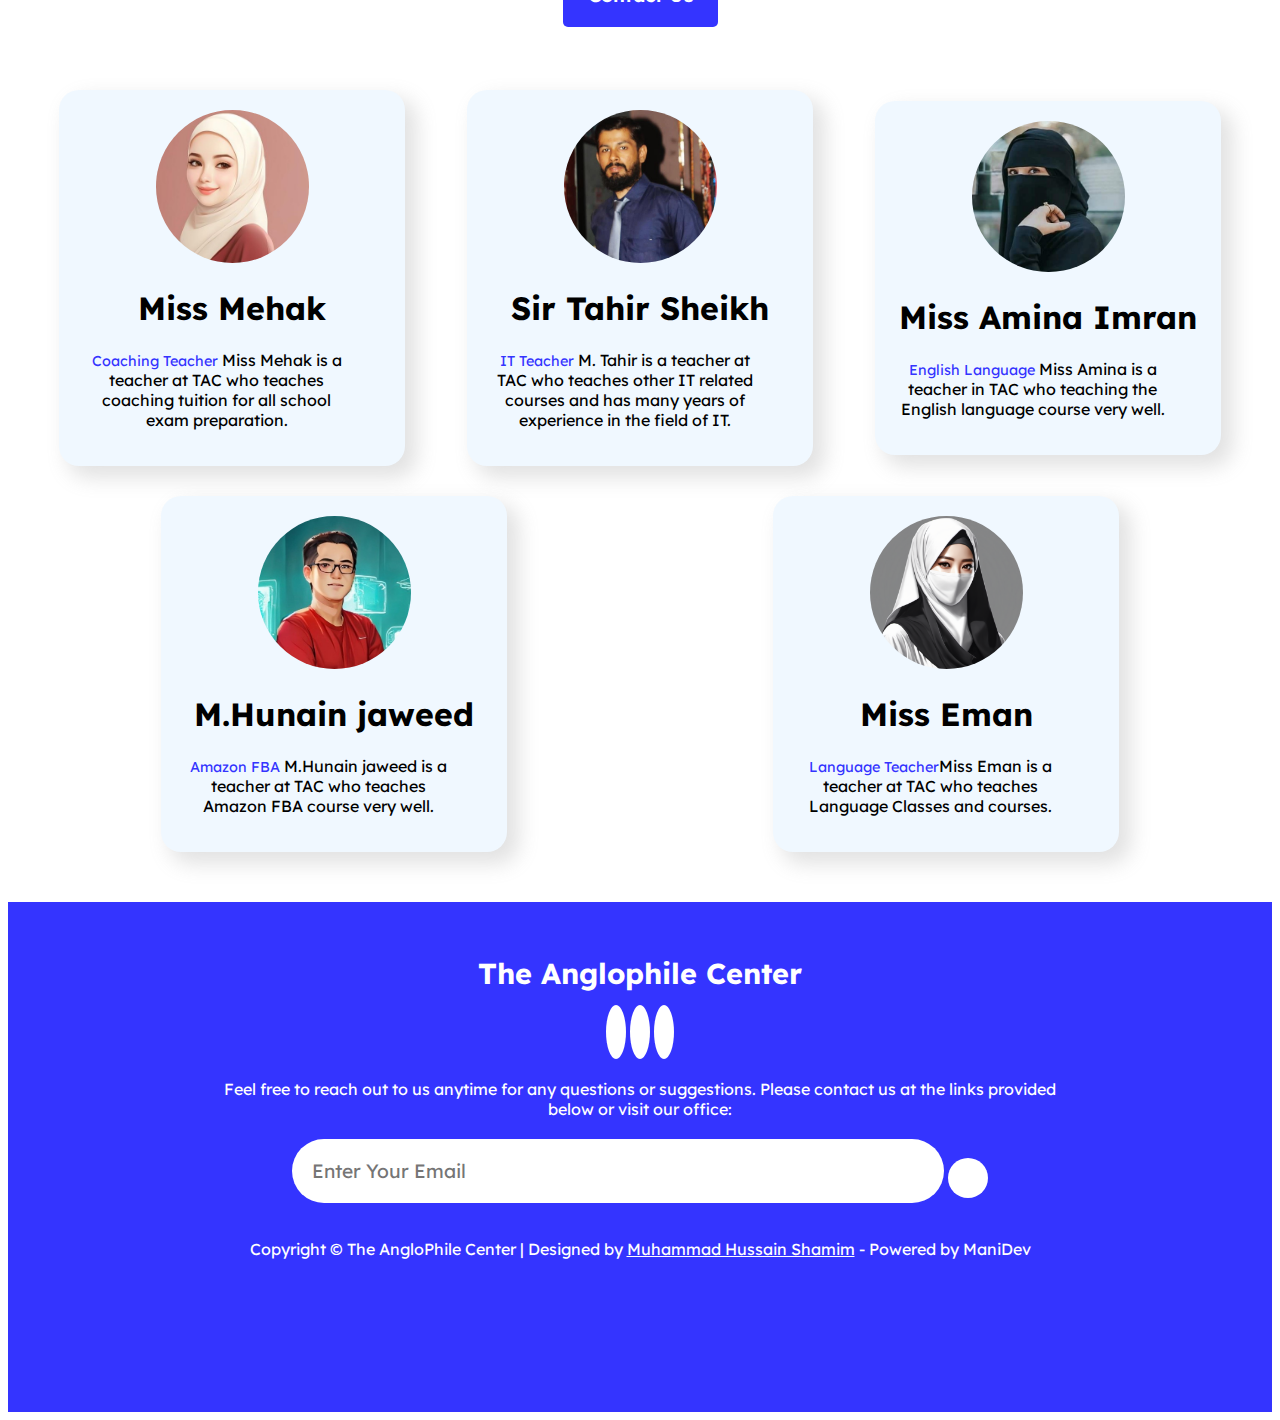
==== commit 580cde5d: "about ." ====
--- a/pages.html/about.html
+++ b/pages.html/about.html
@@ -140,30 +140,30 @@
 
      <section class="sec10 flex">
        <div class="text">
-           <img src="./images/coaching.jpg"
+           <img src="../images/coaching.jpg"
                alt="studentImages">
            <h1>Miss Mehak</h1>
            <p><span class="teaching">Coaching Teacher </span>Miss Mehak is a teacher at TAC who teaches coaching tuition for all school exam preparation.</p>
        </div>
        <div class="text">
-           <img src="./images/itSIrTahir.jpg"
+           <img src="../images/itSIrTahir.jpg"
                alt="studentImages">
                <h1>Sir Tahir Sheikh</h1>           
                <p><span class="teaching">IT Teacher </span>M. Tahir is a teacher at TAC who teaches other IT related courses and has many years of experience in the field of IT.</p>
        </div>
        <div class="text">
-           <img src="./images/missAmina.jpg" alt="studentImages">
+           <img src="../images/missAmina.jpg" alt="studentImages">
            <h1>Miss Amina Imran</h1>           
            <p><span class="teaching">English Language </span>Miss Amina is a teacher in TAC who teaching the English language course very well.</p>
        </div>
        <div class="text">
-           <img src="./images/hunain.jpg"
+           <img src="../images/hunain.jpg"
                alt="studentImages">
            <h1>M.Hunain jaweed</h1>
            <p><span class="teaching">Amazon FBA </span>M.Hunain jaweed is a teacher at TAC who teaches Amazon FBA course very well.</p>
        </div>
        <div class="text">
-           <img src="./images/mam.jpg"
+           <img src="../images/mam.jpg"
                alt="studentImages">
            <h1>Miss Eman</h1>
            <p><span class="teaching">Language Teacher</span>Miss Eman is a teacher at TAC who teaches Language Classes and courses.</p>
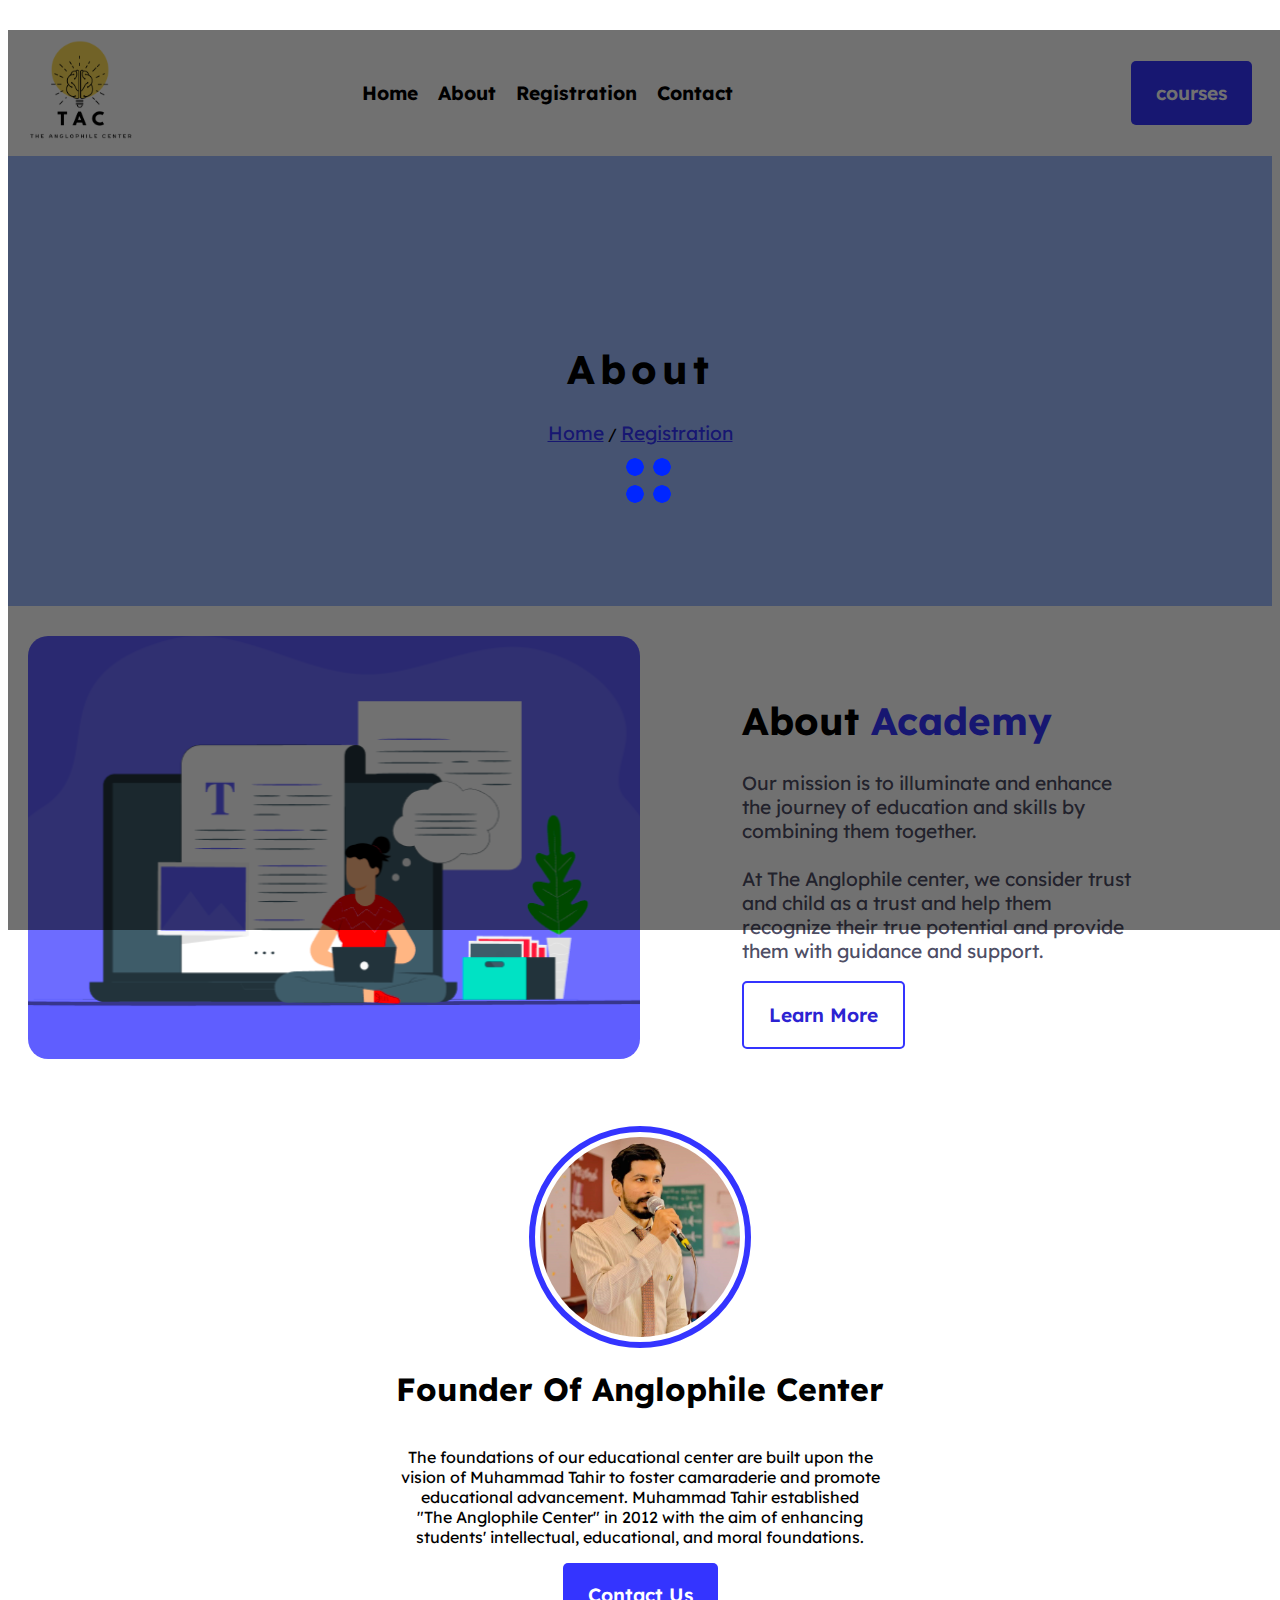
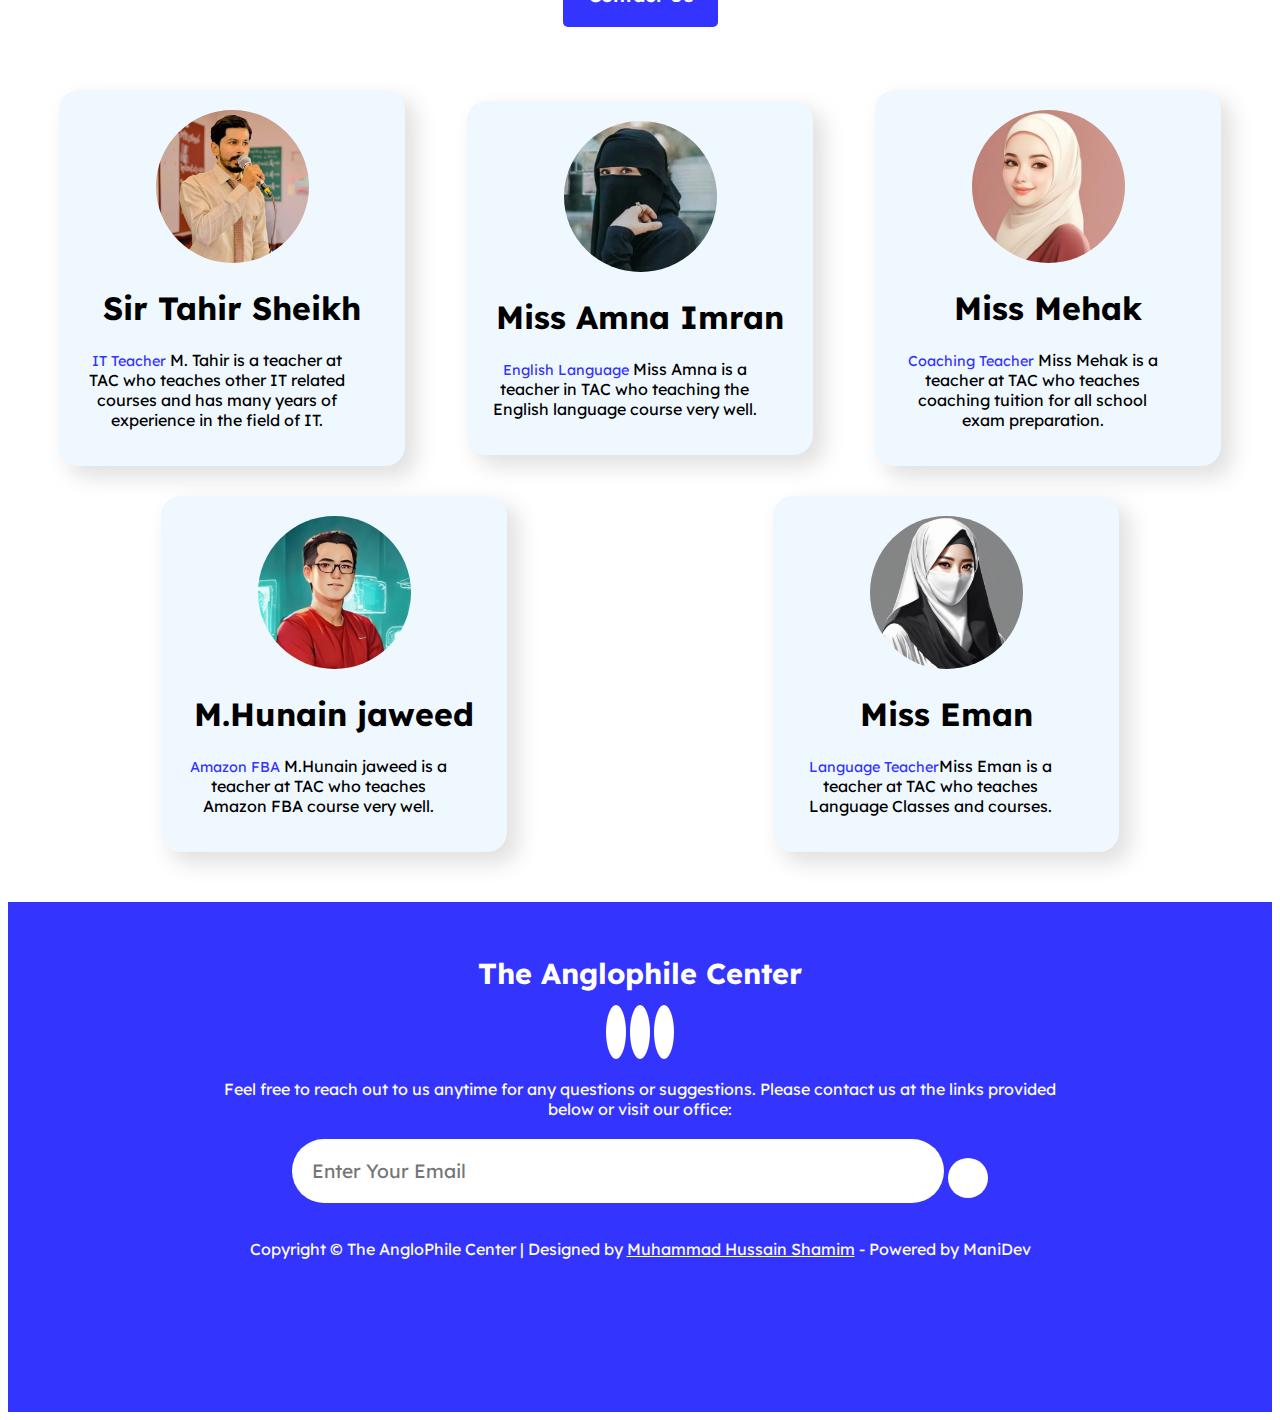
==== commit a7802ca4: "al expire" ====
--- a/pages.html/about.html
+++ b/pages.html/about.html
@@ -31,7 +31,9 @@
 
     <!-- slider -->
     <link rel="stylesheet" href="https://cdn.jsdelivr.net/npm/swiper@11/swiper-bundle.min.css" />
-
+<!-- fav -->
+ <link rel="shortcut icon" href="../images/logo 1 (1).png" type="image/x-icon">
+    
     <!-- extra links -->
     <link rel="stylesheet" href="https://cdnjs.cloudflare.com/ajax/libs/font-awesome/6.5.2/css/all.min.css"
         integrity="sha512-SnH5WK+bZxgPHs44uWIX+LLJAJ9/2PkPKZ5QiAj6Ta86w+fsb2TkcmfRyVX3pBnMFcV7oQPJkl9QevSCWr3W6A=="
@@ -39,6 +41,18 @@
 
 </head>
 <body>
+    <!--         loader     -->
+    <section class="load flex" id="loader">
+        <div class="loader"></div>
+    </section>
+    <!--         loader     -->
+     <!--         offline     -->
+     <section class="flex offline" id="offline">
+        <div class="offlinee">
+            <img src="https://i.gifer.com/origin/78/787899e9d4e4491f797aba5c61294dfc_w200.gif" alt="offline">
+            <h2>you are offline !</h2>
+        </div>
+    </section>
   <!--         loader     -->
   <div class="nav2" id="secondNav">
       
@@ -131,30 +145,30 @@
 <!-- sec1 -->
 <!-- sec2 -->
 <section class="section sec5 flex">
-    <img src="../images/sirTahir.jpg"
+    <img src="../images/s Tahir Pro.jpg"
         alt="Academy fonder image">
     <h1>Founder Of Anglophile Center</h1>
-    <p>The foundations of our educational center are built upon the vision of Muhammad Tahir to foster camaraderie and promote educational advancement. Muhammad Tahir established <br> "The Anglophile Center" with the aim of enhancing students' intellectual, educational, and moral foundations.</p>
+    <p>The foundations of our educational center are built upon the vision of Muhammad Tahir to foster camaraderie and promote educational advancement. Muhammad Tahir established <br> "The Anglophile Center" in 2012 with the aim of enhancing students' intellectual, educational, and moral foundations.</p>
     <a href="../pages.html/contact.html" class="buttons">Contact Us</a>
 </section>
 
-     <section class="sec10 flex">
-       <div class="text">
+     <section class="sec10 flex">    
+       <div class="text">
+           <img src="../images/s Tahir Pro.jpg"
+               alt="studentImages">
+               <h1>Sir Tahir Sheikh</h1>           
+               <p><span class="teaching">IT Teacher </span>M. Tahir is a teacher at TAC who teaches other IT related courses and has many years of experience in the field of IT.</p>
+       </div>
+       <div class="text">
+           <img src="../images/missAmina.jpg" alt="studentImages">
+           <h1>Miss Amna Imran</h1>           
+           <p><span class="teaching">English Language </span>Miss Amna is a teacher in TAC who teaching the English language course very well.</p>
+       </div>
+            <div class="text">
            <img src="../images/coaching.jpg"
                alt="studentImages">
            <h1>Miss Mehak</h1>
            <p><span class="teaching">Coaching Teacher </span>Miss Mehak is a teacher at TAC who teaches coaching tuition for all school exam preparation.</p>
-       </div>
-       <div class="text">
-           <img src="../images/itSIrTahir.jpg"
-               alt="studentImages">
-               <h1>Sir Tahir Sheikh</h1>           
-               <p><span class="teaching">IT Teacher </span>M. Tahir is a teacher at TAC who teaches other IT related courses and has many years of experience in the field of IT.</p>
-       </div>
-       <div class="text">
-           <img src="../images/missAmina.jpg" alt="studentImages">
-           <h1>Miss Amina Imran</h1>           
-           <p><span class="teaching">English Language </span>Miss Amina is a teacher in TAC who teaching the English language course very well.</p>
        </div>
        <div class="text">
            <img src="../images/hunain.jpg"
--- a/styling/style.css
+++ b/styling/style.css
@@ -1,3 +1,37 @@
+section.offline{
+    width: 100%;
+    height : 100%;
+    /* background: rgba(0, 0, 0, 0.144) ; */
+    justify-content: center;
+    flex-direction: column;
+    align-items: center;
+    position: fixed;
+    margin: 0;
+z-index: 100;
+display: none;
+}
+div.offlinee{
+    width: 30%;
+    height: 30%;
+    padding: 20px;
+    background-color: white;
+    display: flex;
+    justify-content: center;
+    flex-direction: column;
+    align-items: center;
+    position: fixed;
+    text-align: center;
+    box-shadow: 0px 10px 20px 1px rgba(0, 0, 0, 0.575);
+    border-radius: 20px;
+}
+div.offlinee img{
+    width: 40%;
+    
+}
+div.offlinee h2{
+    color: red;
+}
+
 
 section.load{
     width: 100%;
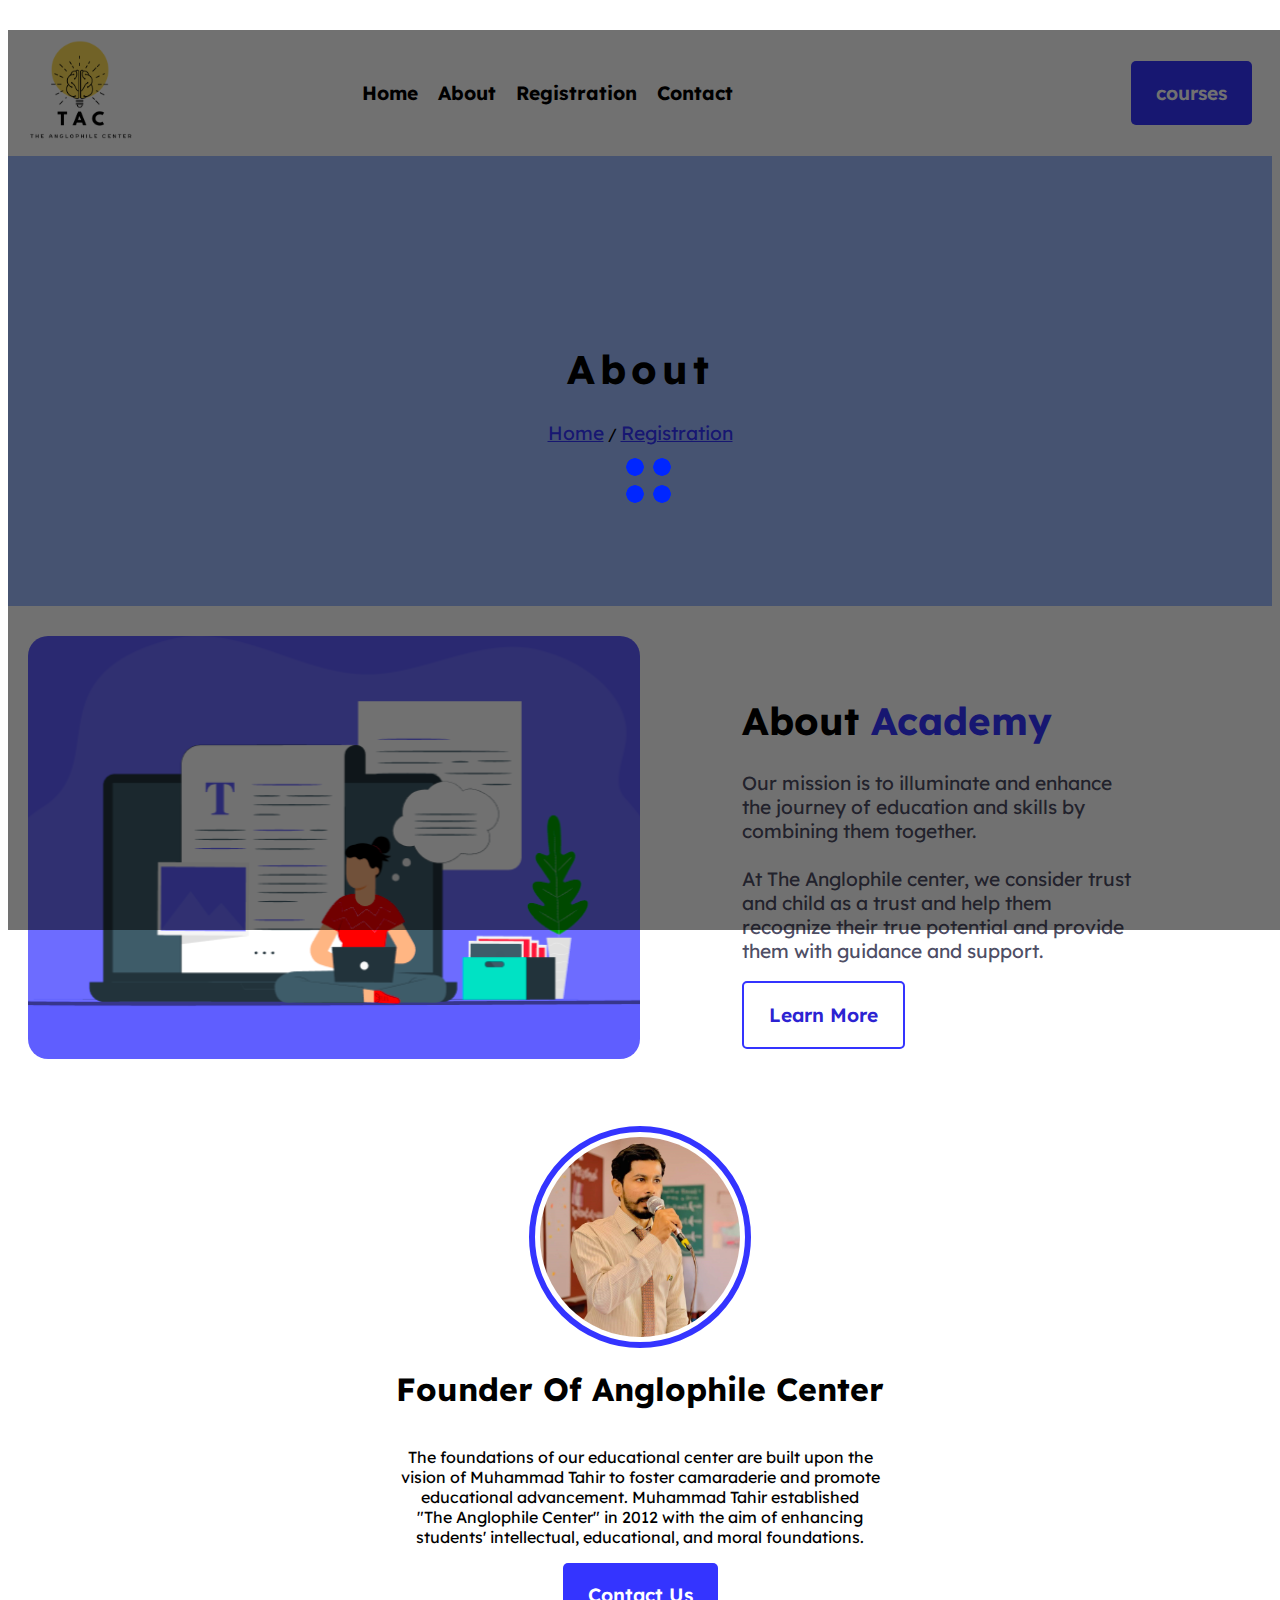
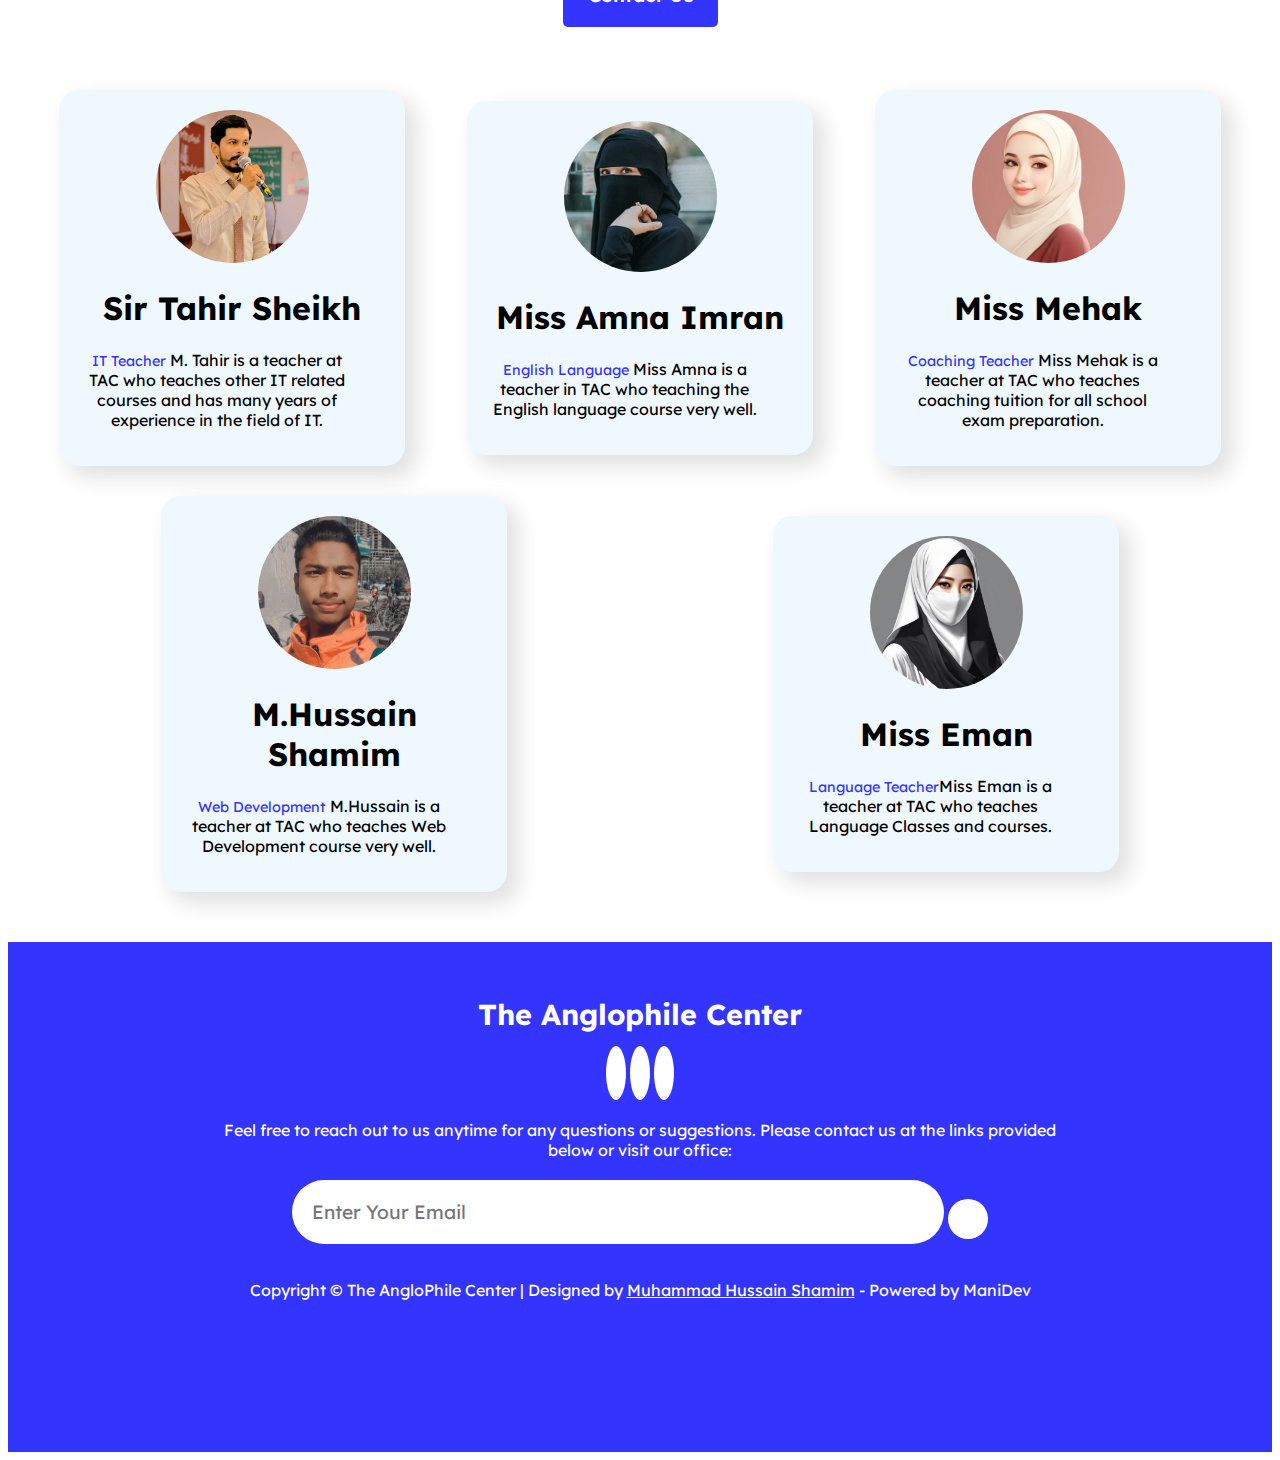
==== commit 9e4095bd: "same-Results" ====
--- a/pages.html/about.html
+++ b/pages.html/about.html
@@ -171,11 +171,11 @@
            <p><span class="teaching">Coaching Teacher </span>Miss Mehak is a teacher at TAC who teaches coaching tuition for all school exam preparation.</p>
        </div>
        <div class="text">
-           <img src="../images/hunain.jpg"
-               alt="studentImages">
-           <h1>M.Hunain jaweed</h1>
-           <p><span class="teaching">Amazon FBA </span>M.Hunain jaweed is a teacher at TAC who teaches Amazon FBA course very well.</p>
-       </div>
+        <img src="../images/parking area.jpg"
+            alt="studentImages">
+        <h1>M.Hussain Shamim</h1>
+        <p><span class="teaching">Web Development </span>M.Hussain is a teacher at TAC who teaches Web Development course very well.</p>
+    </div>
        <div class="text">
            <img src="../images/mam.jpg"
                alt="studentImages">
